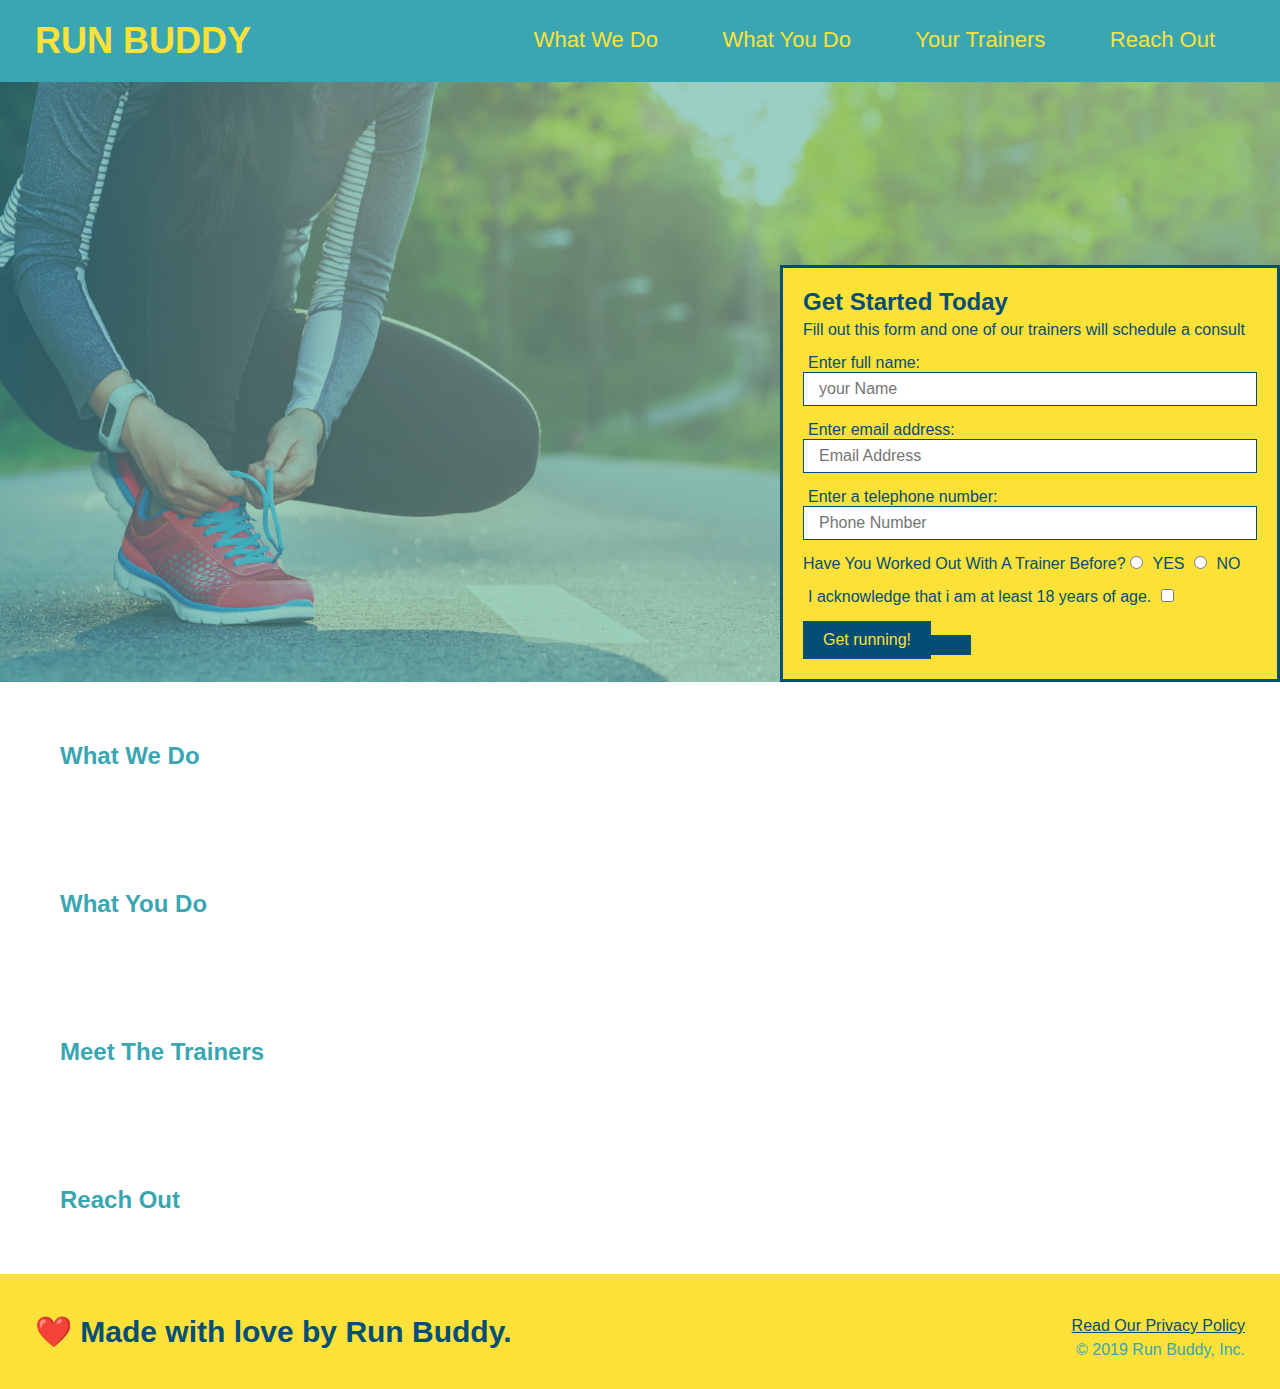
==== index.html @ 27ca5aac "added hero" ====
<!DOCTYPE html>
<html lang="en"></html>
  <head>
       <meta charset="UTF-8" />
       <title>Run Buddy</title>
       <link rel="stylesheet" href="./assets/css/style.css" />
</head>
<body> 
  <!-- navigation -->
  <header>
    <h1>
             <a href="/">RUN BUDDY</a>
    </h1>
    <nav>
 <!-- Unordered list element -->
      <ul>
        <!-- List item element-->
        <li>
          <!-- Anchor element -->
          <a href="#what-we-do">What We Do</a>
        </li>
        <li>
          <a href="#what-you-do">What You Do</a>
        </li>
        <li>
          <a href="#your-trainers">Your Trainers</a>
        </li>
        <li>
          <a href="#reach-out">Reach Out</a>
        </li>
      </ul>
    </nav>
  </header>

  <!-- hero/jumbotron -->
<section class="hero">
   <div> 
       <div class="hero-form">
    <h3>Get Started Today</h3>
    <p>Fill out this form and one of our trainers will schedule a consult</p>
    <form>
      <label for="name">Enter full name:</label>
      <input type="text" placeholder="your Name" name="name" id="name" class="form-input"> 
      <label for="email">Enter email address:</label>
      <input type="email" placeholder="Email Address" name="email" id="email" class="form-input">
      <label for="phone">Enter a telephone number:</label>
      <input type="tel" placeholder="Phone Number" name="Phone" id="Phone" class="form-input">
      <p>
        Have You Worked Out With A Trainer Before?
        <input type="radio" name="trainer-confirm" id="trainer-yes" />
        <label for="trainer-yes">YES</label>  
        <input type="radio" name="trainer-confirm" id="trainer-no" />
        <label for="trainer-no">NO</label>
      </p>

      <p>
          <label for="checkbox" >
          I acknowledge that i am at least 18 years of age.
          </label>
          <input type="checkbox" name="age-confirm" id="checkbox" />
          </p>
          <button type="submit">
            Get running!
         <button>
      <form> 
    </div>
</section>
     

  <!-- "what we do" section -->
  <section>
    <h2>What We Do</h2>
  </section>

  <!-- "what you do" section -->
  <section>
    <h2>What You Do</h2>
  </section>

  <!-- "meet the trainers" section -->
  <section>
    <h2>Meet The Trainers</h2>
  </section>

  <!-- "reach out" section -->
  <section>
    <h2>Reach Out</h2>
  </section>

  <!-- footer -->
  <footer>
    <h2>❤️ Made with love by Run Buddy.</h2>
    <div>
      <a href="#">Read Our Privacy Policy</a><br />
      &copy; 2019 Run Buddy, Inc.
    </div>
  </footer>
</body>

</html>
---- assets/css/style.css ----
* {
  margin: 0;
  padding: 0;
  box-sizing: border-box;
}
body {
  /* more on this crazy alphanumerical value in a minute! */
  color: #39a6b2;
  font-family: Helvetica, Arial, sans-serif;
}

/* apply styles to <header> */
header {
  padding: 20px 35px;
  background-color: #39a6b2;
}

header h1 {
  font-weight: bold;
  font-size: 36px;
  color: #fce138;
  margin: 0;
  display: inline;
}
header a {
  text-decoration: none;
  color: #fce138;
}

header nav {
  float: right;
  margin: 7px 0;
}

header nav ul li {
  display: inline;
}

header nav ul li a {
  margin: 0 30px;
  font-weight: lighter;
  font-size: 22px;
}

footer {
  background: #fce138;
  width: 100%;
  padding: 40px 35px;
}

footer h2 {
  display: inline;
  color: #024e76;
  font-size: 30px;
  margin: 0;
}

footer div {
  float: right;
  line-height: 1.5;
  text-align: right;
}

footer a {
  color: #024e76;
}

section {
  padding: 60px;
 
}


 


/* Hero Style Start*/
.hero {
  background-image: url("../images/hero-bg .jpg");
  height: 600px;
  background-size: cover;
  background-position: center;
  position: relative;

}

.hero-form button {
  color: #fce138;
  background-color: #024e76;
  border: none;
  padding: 10px 20px;
  font-size: 16px;
}

/* Hero Style End */
.hero-form {
  border: 3px solid #024e76;
  background-color: #fce138;
  padding: 20px;
  width: 500px;
  color: #024e76;
  position: absolute;
  bottom: 0px;
  right: 0px;
}

.hero-form h3 {
  font-size: 24px;
  margin: 0;
}

.hero-form p {
  margin: 5px 0 15px 0;
}

.form-input {
  border: 1px solid #024e76;
  display: block;
  padding: 7px 15px;
  font-size: 16px;
  color: #024e76;
  width: 100%;
  margin-bottom: 15px;
}
 .hero-form label {
   margin: 0 5px;

 }

 .hero-form button {
   color: #fce138;
   background-color: #024e76;
   border: none;
   padding: 10px 20px;
   font-size: 16px;
 }
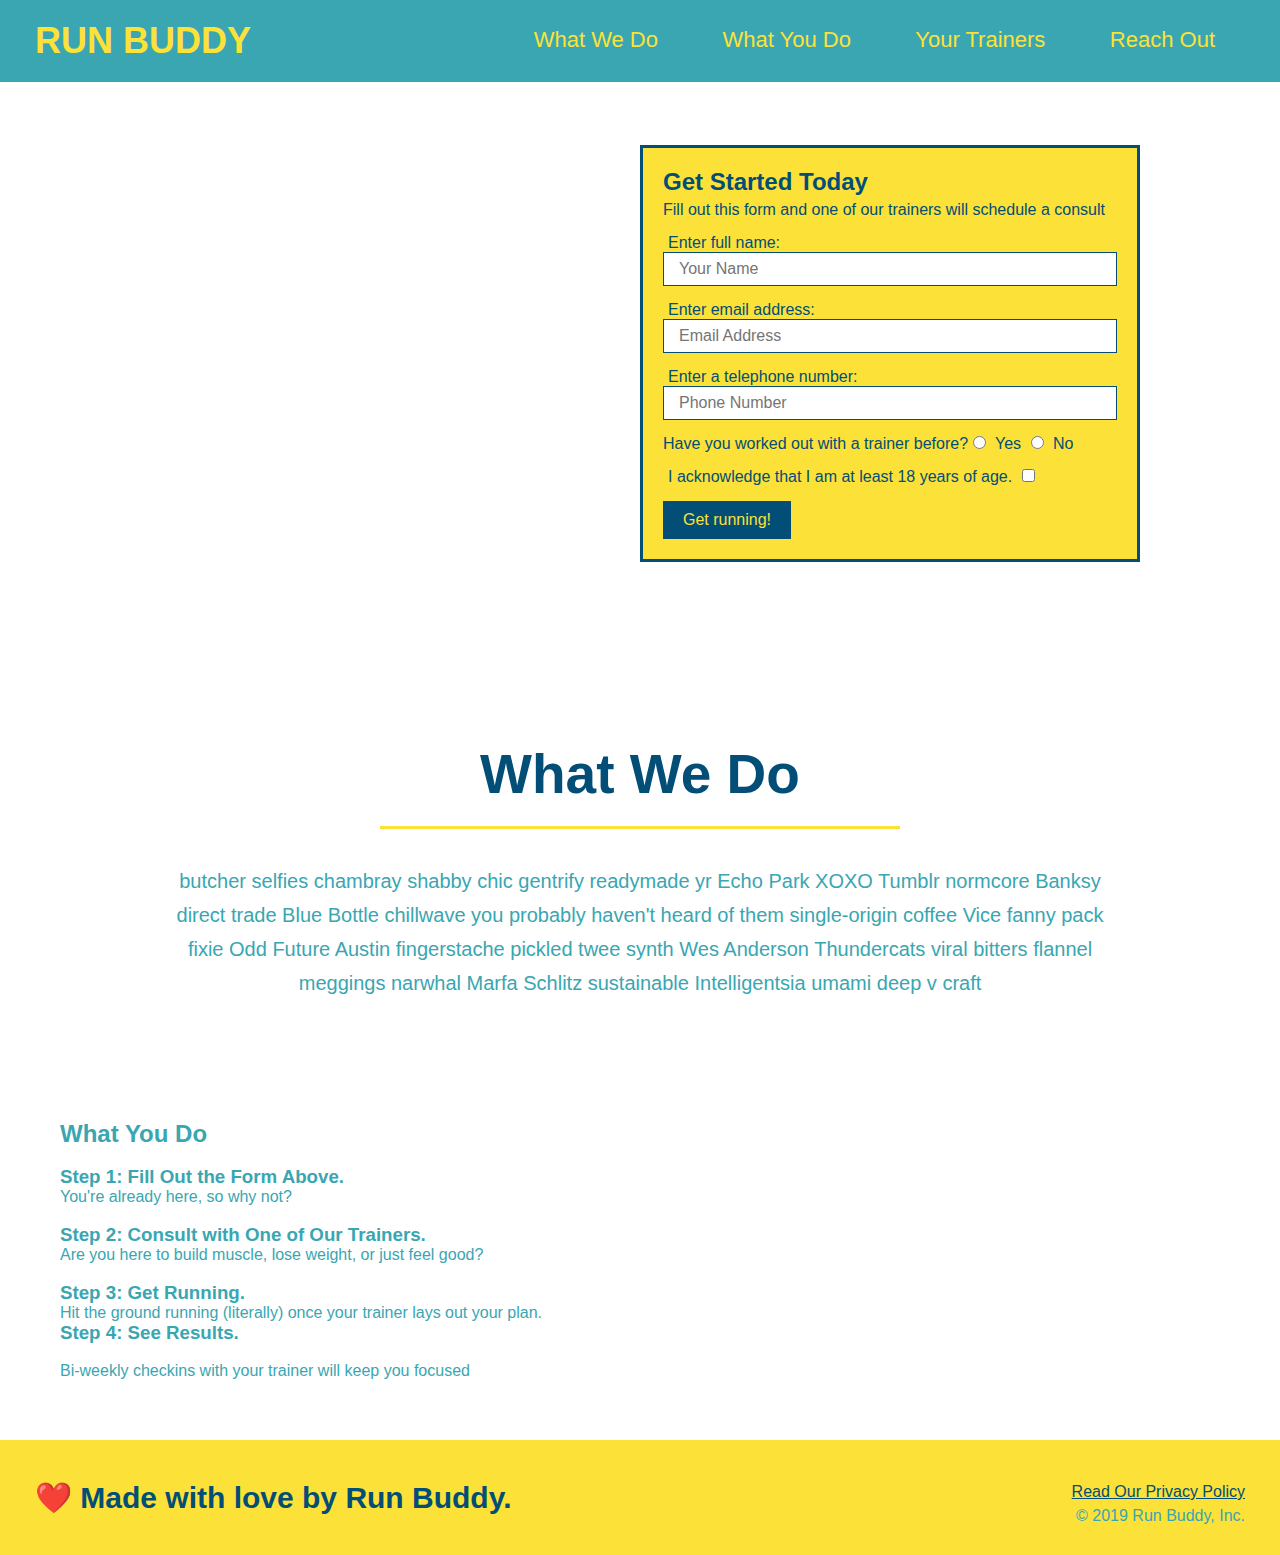
==== commit 9b491cea: "style what we do section" ====
--- a/index.html
+++ b/index.html
@@ -1,18 +1,22 @@
 <!DOCTYPE html>
-<html lang="en"></html>
-  <head>
-       <meta charset="UTF-8" />
-       <title>Run Buddy</title>
-       <link rel="stylesheet" href="./assets/css/style.css" />
+<html lang="en">
+
+<head>
+  <meta charset="UTF-8" />
+  <title>Run Buddy</title>
+  <link rel="stylesheet" href="./assets/css/style.css" />
 </head>
-<body> 
+
+<body>
   <!-- navigation -->
   <header>
     <h1>
-             <a href="/">RUN BUDDY</a>
+      <a href="/">
+        RUN BUDDY
+      </a>
     </h1>
     <nav>
- <!-- Unordered list element -->
+      <!-- Unordered list element -->
       <ul>
         <!-- List item element-->
         <li>
@@ -33,60 +37,75 @@
   </header>
 
   <!-- hero/jumbotron -->
-<section class="hero">
-   <div> 
-       <div class="hero-form">
-    <h3>Get Started Today</h3>
-    <p>Fill out this form and one of our trainers will schedule a consult</p>
-    <form>
-      <label for="name">Enter full name:</label>
-      <input type="text" placeholder="your Name" name="name" id="name" class="form-input"> 
-      <label for="email">Enter email address:</label>
-      <input type="email" placeholder="Email Address" name="email" id="email" class="form-input">
-      <label for="phone">Enter a telephone number:</label>
-      <input type="tel" placeholder="Phone Number" name="Phone" id="Phone" class="form-input">
-      <p>
-        Have You Worked Out With A Trainer Before?
-        <input type="radio" name="trainer-confirm" id="trainer-yes" />
-        <label for="trainer-yes">YES</label>  
-        <input type="radio" name="trainer-confirm" id="trainer-no" />
-        <label for="trainer-no">NO</label>
-      </p>
-
-      <p>
-          <label for="checkbox" >
-          I acknowledge that i am at least 18 years of age.
+  <section class="hero">
+    <div class="hero-form">
+      <h3>Get Started Today</h3>
+      <p>Fill out this form and one of our trainers will schedule a consult</p>
+      <form>
+        <label for="name">Enter full name:</label>
+        <input type="text" placeholder="Your Name" name="name" id="name" class="form-input" />
+        <label for="email">Enter email address:</label>
+        <input type="text" placeholder="Email Address" name="email" id="email" class="form-input" />
+        <label for="phone">Enter a telephone number:</label>
+        <input type="text" placeholder="Phone Number" name="phone" id="phone" class="form-input" />
+        <p>
+          Have you worked out with a trainer before?
+          <input type="radio" name="trainer-confirm" id="trainer-yes" />
+          <label for="trainer-yes">Yes</label>
+          <input type="radio" name="trainer-confirm" id="trainer-no" />
+          <label for="trainer-no">No</label>
+        </p>
+        <p>
+          <label for="checkbox">
+            I acknowledge that I am at least 18 years of age.
           </label>
-          <input type="checkbox" name="age-confirm" id="checkbox" />
-          </p>
-          <button type="submit">
-            Get running!
-         <button>
-      <form> 
+          <input type="checkbox" name="checkpoint1" id="checkbox" />
+        </p>
+        <button type="submit">
+          Get running!
+        </button>
+      </form>
     </div>
-</section>
-     
+  </section>
 
   <!-- "what we do" section -->
-  <section>
-    <h2>What We Do</h2>
-  </section>
+<section id="what-we-do" class="intro">
+  <h2>What We Do</h2>
+  <p>
+    butcher selfies chambray shabby chic gentrify readymade yr Echo Park XOXO Tumblr normcore Banksy direct trade Blue Bottle chillwave you probably haven't heard of them single-origin coffee Vice fanny pack fixie Odd Future Austin fingerstache pickled twee synth Wes Anderson Thundercats viral bitters flannel meggings narwhal Marfa Schlitz sustainable Intelligentsia umami deep v craft
+  </p>
+</section>
 
-  <!-- "what you do" section -->
-  <section>
-    <h2>What You Do</h2>
-  </section>
+<!-- "what you do" section -->
+<section id="what-you-do">
+  <h2>What You Do</h2> 
+  <div>
+    
+    <!-- insert this img element -->
+    <img src="./assets/images/step-1.svg" alt="" />
+    <h3>Step 1: Fill Out the Form Above.</h3>
+    <p>You're already here, so why not?</p>
+  </div>
+  
 
-  <!-- "meet the trainers" section -->
-  <section>
-    <h2>Meet The Trainers</h2>
-  </section>
+  <div>
+    <img src="./assets/images/step-2.svg" alt="" />
+    <h3>Step 2: Consult with One of Our Trainers.</h3>
+    <p>Are you here to build muscle, lose weight, or just feel good?</p>
+  </div>
 
-  <!-- "reach out" section -->
-  <section>
-    <h2>Reach Out</h2>
-  </section>
+  <div>
+    <img src="./assets/images/step-3.svg" alt="" />
+    <h3>Step 3: Get Running.</h3>
+    <p>Hit the ground running (literally) once your trainer lays out your plan.</p>
+  </div>
 
+  <div>
+    <h3>Step 4: See Results.</h3>
+    <img src="./assets/images/step-4.svg" alt="" />
+    <p>Bi-weekly checkins with your trainer will keep you focused</p>
+  </div>
+</section>
   <!-- footer -->
   <footer>
     <h2>❤️ Made with love by Run Buddy.</h2>
--- a/assets/css/style.css
+++ b/assets/css/style.css
@@ -70,29 +70,16 @@
  
 }
 
-
- 
-
-
-/* Hero Style Start*/
+/* Hero Style Start */
 .hero {
-  background-image: url("../images/hero-bg .jpg");
+  background-image: url('../images/hero-bg.jpg');
   height: 600px;
   background-size: cover;
   background-position: center;
   position: relative;
+}
+/* Hero Style End */
 
-}
-
-.hero-form button {
-  color: #fce138;
-  background-color: #024e76;
-  border: none;
-  padding: 10px 20px;
-  font-size: 16px;
-}
-
-/* Hero Style End */
 .hero-form {
   border: 3px solid #024e76;
   background-color: #fce138;
@@ -100,15 +87,14 @@
   width: 500px;
   color: #024e76;
   position: absolute;
-  bottom: 0px;
-  right: 0px;
+  bottom: 120px;
+  right: 140px;
 }
 
 .hero-form h3 {
   font-size: 24px;
   margin: 0;
 }
-
 .hero-form p {
   margin: 5px 0 15px 0;
 }
@@ -122,15 +108,38 @@
   width: 100%;
   margin-bottom: 15px;
 }
- .hero-form label {
-   margin: 0 5px;
 
- }
+.hero-form label {
+  margin: 0 5px;
+}
 
- .hero-form button {
-   color: #fce138;
-   background-color: #024e76;
-   border: none;
-   padding: 10px 20px;
-   font-size: 16px;
- }
+.hero-form button {
+  color: #fce138;
+  background-color: #024e76;
+  border: none;
+  padding: 10px 20px;
+  font-size: 16px;
+}
+
+.intro {
+  text-align: center;
+}
+
+.intro h2 { 
+  font-size: 55px;
+  color: #024e76;
+  margin-bottom: 35px;
+  padding: 0 100px 20px 100px;
+  border-bottom: 3px solid;
+  border-color: #fce138;
+  display: inline-block;
+   
+}
+
+.intro p {
+  line-height: 1.7;
+  color: #39a6b2;
+  width: 80%;
+  font-size: 20px;
+  margin: 0 auto;
+}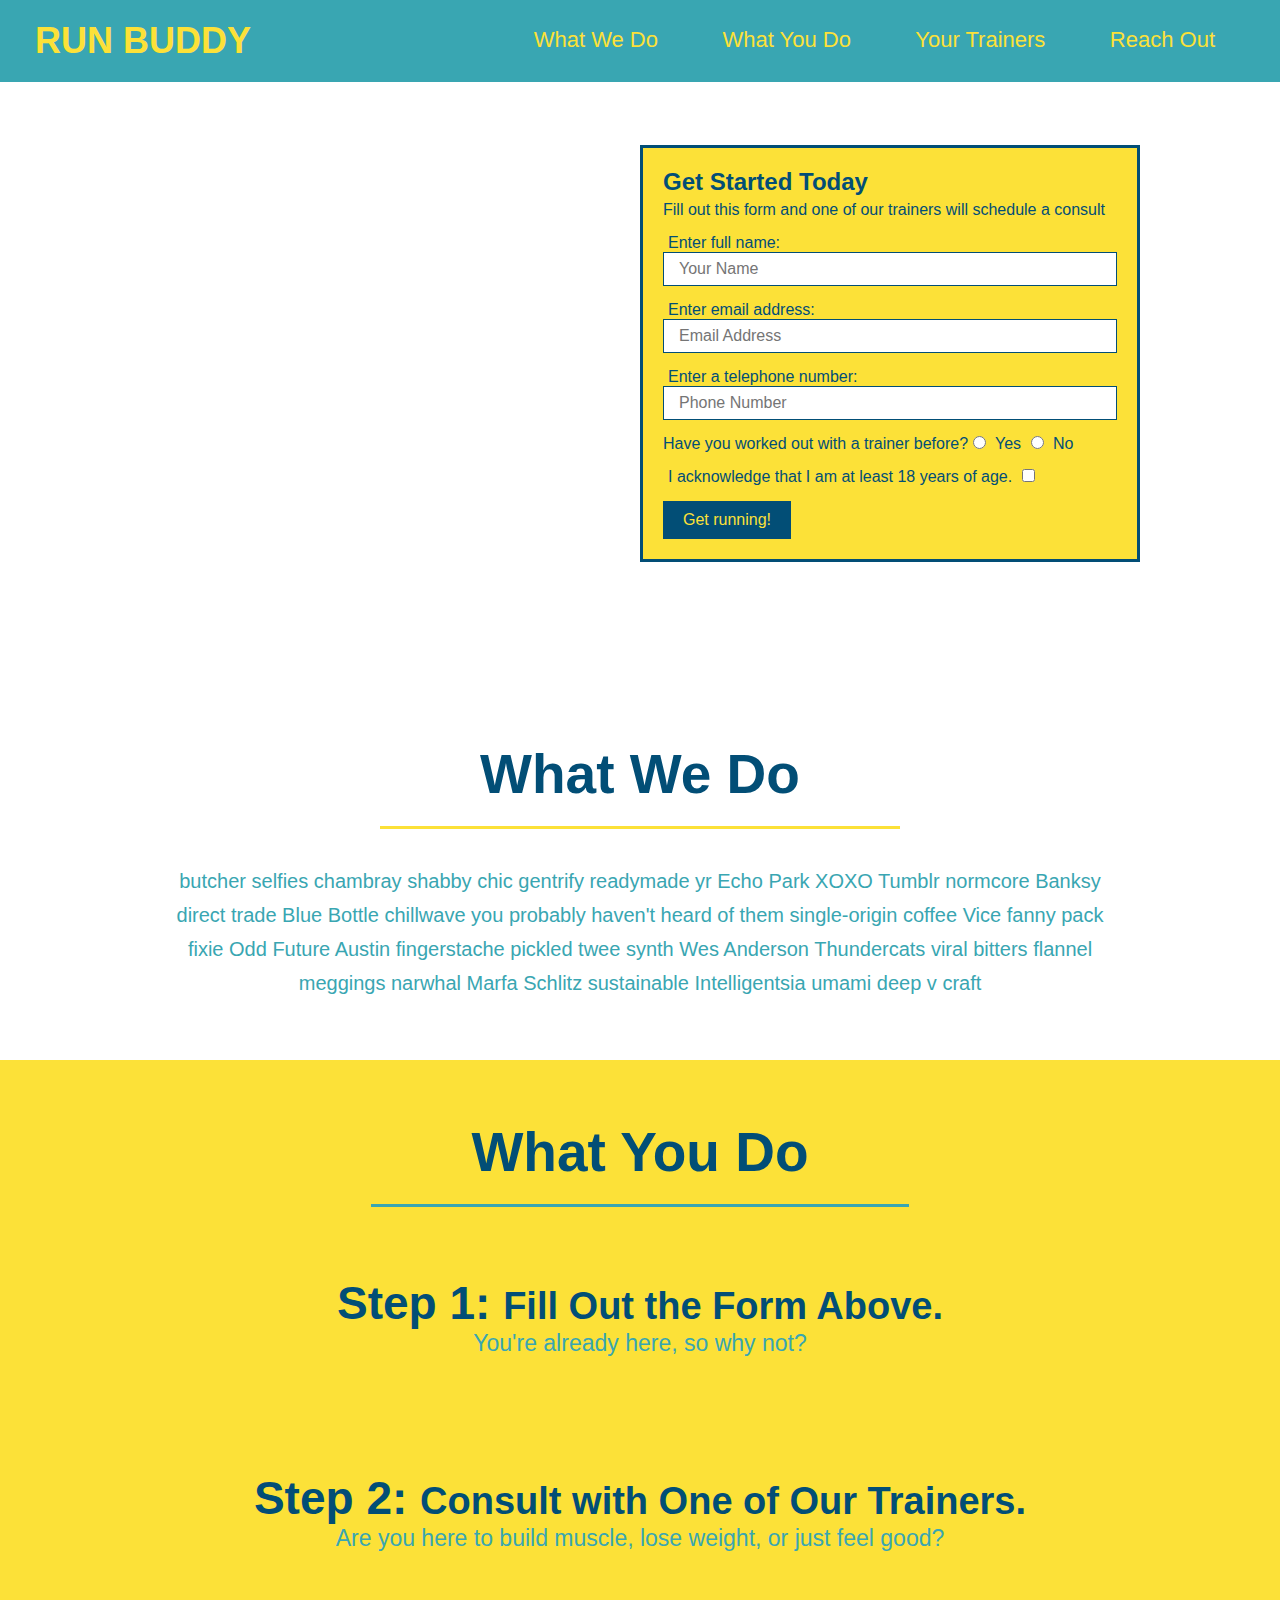
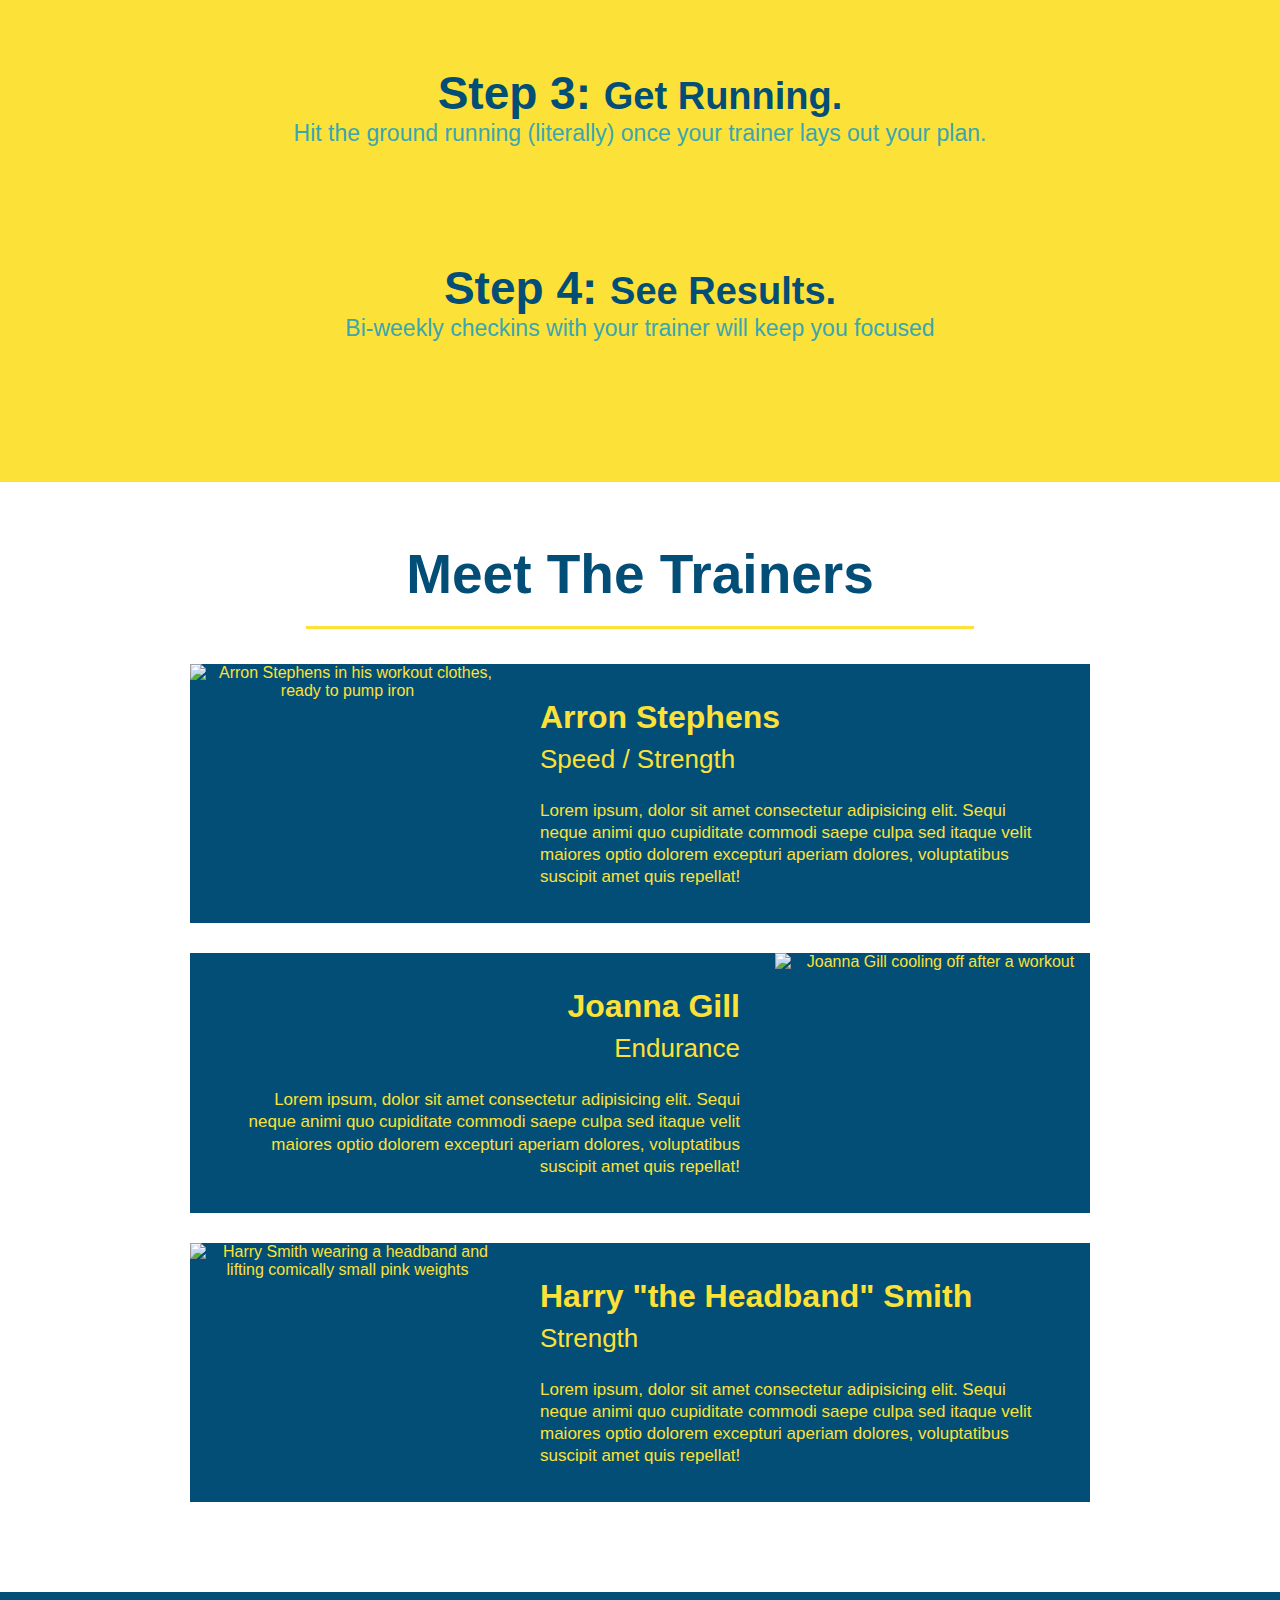
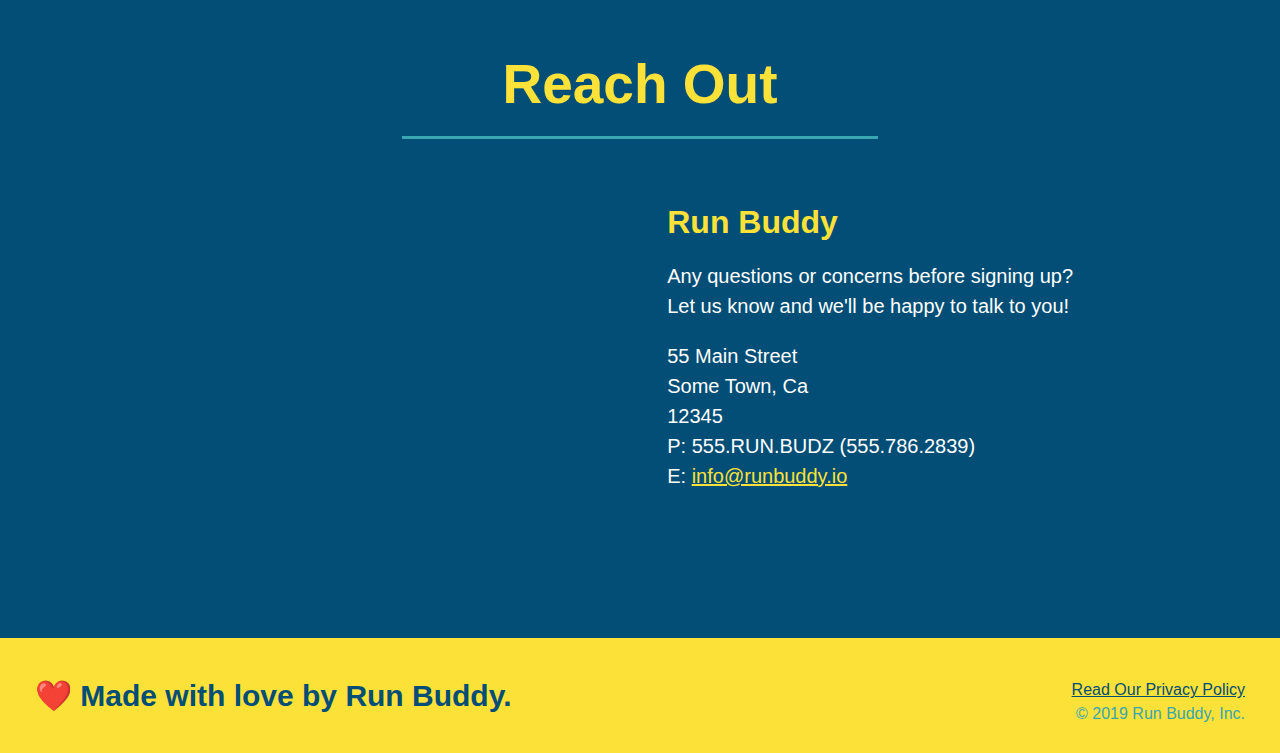
==== commit 415ed462: "update README file" ====
--- a/index.html
+++ b/index.html
@@ -4,7 +4,7 @@
 <head>
   <meta charset="UTF-8" />
   <title>Run Buddy</title>
-  <link rel="stylesheet" href="./assets/css/style.css" />
+  <link rel="stylesheet" href="./assets/css/style.css"/>
 </head>
 
 <body>
@@ -69,48 +69,122 @@
   </section>
 
   <!-- "what we do" section -->
-<section id="what-we-do" class="intro">
-  <h2>What We Do</h2>
-  <p>
-    butcher selfies chambray shabby chic gentrify readymade yr Echo Park XOXO Tumblr normcore Banksy direct trade Blue Bottle chillwave you probably haven't heard of them single-origin coffee Vice fanny pack fixie Odd Future Austin fingerstache pickled twee synth Wes Anderson Thundercats viral bitters flannel meggings narwhal Marfa Schlitz sustainable Intelligentsia umami deep v craft
-  </p>
-</section>
+  <section id="what-we-do" class="intro">
+    <h2 class="section-title primary-border">What We Do</h2>
+    <p>
+      butcher selfies chambray shabby chic gentrify readymade yr Echo Park XOXO Tumblr normcore Banksy direct trade Blue
+      Bottle chillwave you probably haven't heard of them single-origin coffee Vice fanny pack fixie Odd Future Austin
+      fingerstache pickled twee synth Wes Anderson Thundercats viral bitters flannel meggings narwhal Marfa Schlitz
+      sustainable Intelligentsia umami deep v craft
+    </p>
+  </section>
 
-<!-- "what you do" section -->
-<section id="what-you-do">
-  <h2>What You Do</h2> 
-  <div>
-    
-    <!-- insert this img element -->
-    <img src="./assets/images/step-1.svg" alt="" />
-    <h3>Step 1: Fill Out the Form Above.</h3>
-    <p>You're already here, so why not?</p>
-  </div>
-  
+  <!-- "what you do" section -->
+  <section id="what-you-do" class="steps">
+    <h2 class="section-title secondary-border">What You Do</h2>
 
-  <div>
-    <img src="./assets/images/step-2.svg" alt="" />
-    <h3>Step 2: Consult with One of Our Trainers.</h3>
-    <p>Are you here to build muscle, lose weight, or just feel good?</p>
-  </div>
+    <div>
+      <img src="./assets/images/step-1.svg" alt="" />
+      <h3>Step 1: <span>Fill Out the Form Above.</span></h3>
+      <p>You're already here, so why not?</p>
+    </div>
 
-  <div>
-    <img src="./assets/images/step-3.svg" alt="" />
-    <h3>Step 3: Get Running.</h3>
-    <p>Hit the ground running (literally) once your trainer lays out your plan.</p>
-  </div>
+    <div>
+      <img src="./assets/images/step-2.svg" alt="" />
+      <h3>Step 2: <span>Consult with One of Our Trainers.</span></h3>
+      <p>Are you here to build muscle, lose weight, or just feel good?</p>
+    </div>
 
-  <div>
-    <h3>Step 4: See Results.</h3>
-    <img src="./assets/images/step-4.svg" alt="" />
-    <p>Bi-weekly checkins with your trainer will keep you focused</p>
-  </div>
-</section>
+    <div>
+      <img src="./assets/images/step-3.svg" alt="" />
+      <h3>Step 3: <span>Get Running.</span></h3>
+      <p>Hit the ground running (literally) once your trainer lays out your plan.</p>
+    </div>
+
+    <div>
+      <img src="./assets/images/step-4.svg" alt="" />
+      <h3>Step 4: <span>See Results.</span></h3>
+      <p>Bi-weekly checkins with your trainer will keep you focused</p>
+    </div>
+  </section>
+
+  <!-- "meet the trainers" section -->
+  <section id="your-trainers" class="trainers">
+    <h2 class="section-title primary-border">Meet The Trainers</h2>
+    <article class="trainer">
+      <img src="./assets/images/trainer-1.jpg" alt="Arron Stephens in his workout clothes, ready to pump iron" />
+      <div class="trainer-bio text-left">
+        <h3>Arron Stephens</h3>
+        <h4>Speed / Strength</h4>
+        <p>
+          Lorem ipsum, dolor sit amet consectetur adipisicing elit. Sequi neque animi quo cupiditate commodi saepe culpa
+          sed
+          itaque velit maiores optio dolorem excepturi aperiam dolores, voluptatibus suscipit amet quis repellat!
+        </p>
+      </div>
+    </article>
+
+    <!-- second trainer bio -->
+    <article class="trainer">
+      <div class="trainer-bio text-right">
+        <h3>Joanna Gill</h3>
+        <h4>Endurance</h4>
+        <p>
+          Lorem ipsum, dolor sit amet consectetur adipisicing elit. Sequi neque animi quo cupiditate commodi saepe culpa
+          sed
+          itaque velit maiores optio dolorem excepturi aperiam dolores, voluptatibus suscipit amet quis repellat!
+        </p>
+      </div>
+      <img src="./assets/images/trainer-2.jpg" alt="Joanna Gill cooling off after a workout" />
+    </article>
+
+    <!-- third trainer bio -->
+    <article class="trainer">
+      <img src="./assets/images/trainer-3.jpg"
+        alt="Harry Smith wearing a headband and lifting comically small pink weights" />
+      <div class="trainer-bio text-left">
+        <h3>Harry "the Headband" Smith</h3>
+        <h4>Strength</h4>
+        <p>
+          Lorem ipsum, dolor sit amet consectetur adipisicing elit. Sequi neque animi quo cupiditate commodi saepe culpa
+          sed
+          itaque velit maiores optio dolorem excepturi aperiam dolores, voluptatibus suscipit amet quis repellat!
+        </p>
+      </div>
+    </article>
+  </section>
+
+  <!-- "reach out" section -->
+  <section id="reach-out" class="contact">
+    <h2 class="section-title secondary-border">Reach Out</h2>
+    <div class="contact-info">
+      <iframe
+        src="https://www.google.com/maps/embed?pb=!1m14!1m12!1m3!1d12182.30520634488!2d-74.0652613!3d40.2407219!2m3!1f0!2f0!3f0!3m2!1i1024!2i768!4f13.1!5e0!3m2!1sen!2sus!4v1561060983193!5m2!1sen!2sus"
+        frameborder="0" style="border:0" allowfullscreen>
+      </iframe>
+      <div>
+        <h3>Run Buddy</h3>
+        <p>
+          Any questions or concerns before signing up?
+          <br />
+          Let us know and we'll be happy to talk to you!
+        </p>
+        <address>
+          55 Main Street <br />
+          Some Town, Ca <br />
+          12345<br />
+          P: 555.RUN.BUDZ (555.786.2839)<br />
+          E: <a href="mailto:info@runbuddy.io">info@runbuddy.io</a>
+        </address>
+      </div>
+    </div>
+  </section>
+
   <!-- footer -->
   <footer>
     <h2>❤️ Made with love by Run Buddy.</h2>
     <div>
-      <a href="#">Read Our Privacy Policy</a><br />
+      <a href="./privacy-policy.html">Read Our Privacy Policy</a><br />
       &copy; 2019 Run Buddy, Inc.
     </div>
   </footer>
--- a/assets/css/style.css
+++ b/assets/css/style.css
@@ -3,6 +3,7 @@
   padding: 0;
   box-sizing: border-box;
 }
+
 body {
   /* more on this crazy alphanumerical value in a minute! */
   color: #39a6b2;
@@ -41,7 +42,7 @@
   font-weight: lighter;
   font-size: 22px;
 }
-
+/* apply styles to footer */
 footer {
   background: #fce138;
   width: 100%;
@@ -67,12 +68,11 @@
 
 section {
   padding: 60px;
- 
 }
 
 /* Hero Style Start */
 .hero {
-  background-image: url('../images/hero-bg.jpg');
+  background-image: url("../assets/images/hero-bg.jpg");
   height: 600px;
   background-size: cover;
   background-position: center;
@@ -123,17 +123,6 @@
 
 .intro {
   text-align: center;
-}
-
-.intro h2 { 
-  font-size: 55px;
-  color: #024e76;
-  margin-bottom: 35px;
-  padding: 0 100px 20px 100px;
-  border-bottom: 3px solid;
-  border-color: #fce138;
-  display: inline-block;
-   
 }
 
 .intro p {
@@ -142,4 +131,140 @@
   width: 80%;
   font-size: 20px;
   margin: 0 auto;
-}+}
+
+.steps {
+  text-align: center;
+  background: #fce138;
+}
+
+.steps div {
+  margin-bottom: 80px;
+}
+
+.steps img {
+  width: 15%;
+  margin: 10px 0;
+}
+
+.steps h3 {
+  color: #024e76;
+  font-size: 46px;
+  margin-top: 10px;
+}
+
+.steps p {
+  color: #39a6b2;
+  font-size: 23px;
+}
+
+.steps span {
+  font-size: 38px;
+}
+
+.section-title {
+  font-size: 55px;
+  color: #024e76;
+  margin-bottom: 35px;
+  padding: 0 100px 20px 100px;
+  display: inline-block;
+  border-bottom: 3px solid;
+}
+
+.primary-border {
+  border-color: #fce138;
+}
+
+.secondary-border {
+  border-color: #39a6b2;
+}
+
+.trainers {
+  text-align: center;
+}
+
+.trainer {
+  width: 900px;
+  margin: 0 auto 30px auto;
+  background: #024e76;
+  color: #fce138;
+  overflow: auto;
+}
+
+.trainer img {
+  width: 35%;
+  float: left;
+}
+
+.trainer-bio {
+  padding: 35px;
+  float: left;
+  width: 65%;
+}
+
+.trainer-bio h3 {
+  font-size: 32px;
+  margin-bottom: 8px;
+}
+
+.trainer-bio h4 {
+  font-weight: lighter;
+  font-size: 26px;
+  margin-bottom: 25px;
+}
+
+.trainer-bio p {
+  font-size: 17px;
+  line-height: 1.3;
+}
+
+.text-left {
+  text-align: left;
+}
+
+.text-right {
+  text-align: right;
+}
+
+/* REACH OUT STYLES START */
+.contact {
+  text-align: center;
+  background: #024e76;
+}
+
+.contact h2 {
+  color: #fce138;
+}
+
+.contact-info iframe {
+  width: 400px;
+  height: 400px;
+}
+
+.contact-info div {
+  width: 410px;
+  display: inline-block;
+  vertical-align: top;
+  text-align: left;
+  margin: 30px 0 0 60px;
+  color: white;
+}
+
+.contact-info h3 {
+  color: #fce138;
+  font-size: 32px;
+}
+
+.contact-info p,
+.contact-info address {
+  margin: 20px 0;
+  line-height: 1.5;
+  font-size: 20px;
+  font-style: normal;
+}
+
+.contact-info a {
+  color: #fce138;
+}
+
+/* REACH OUT STYLES END */
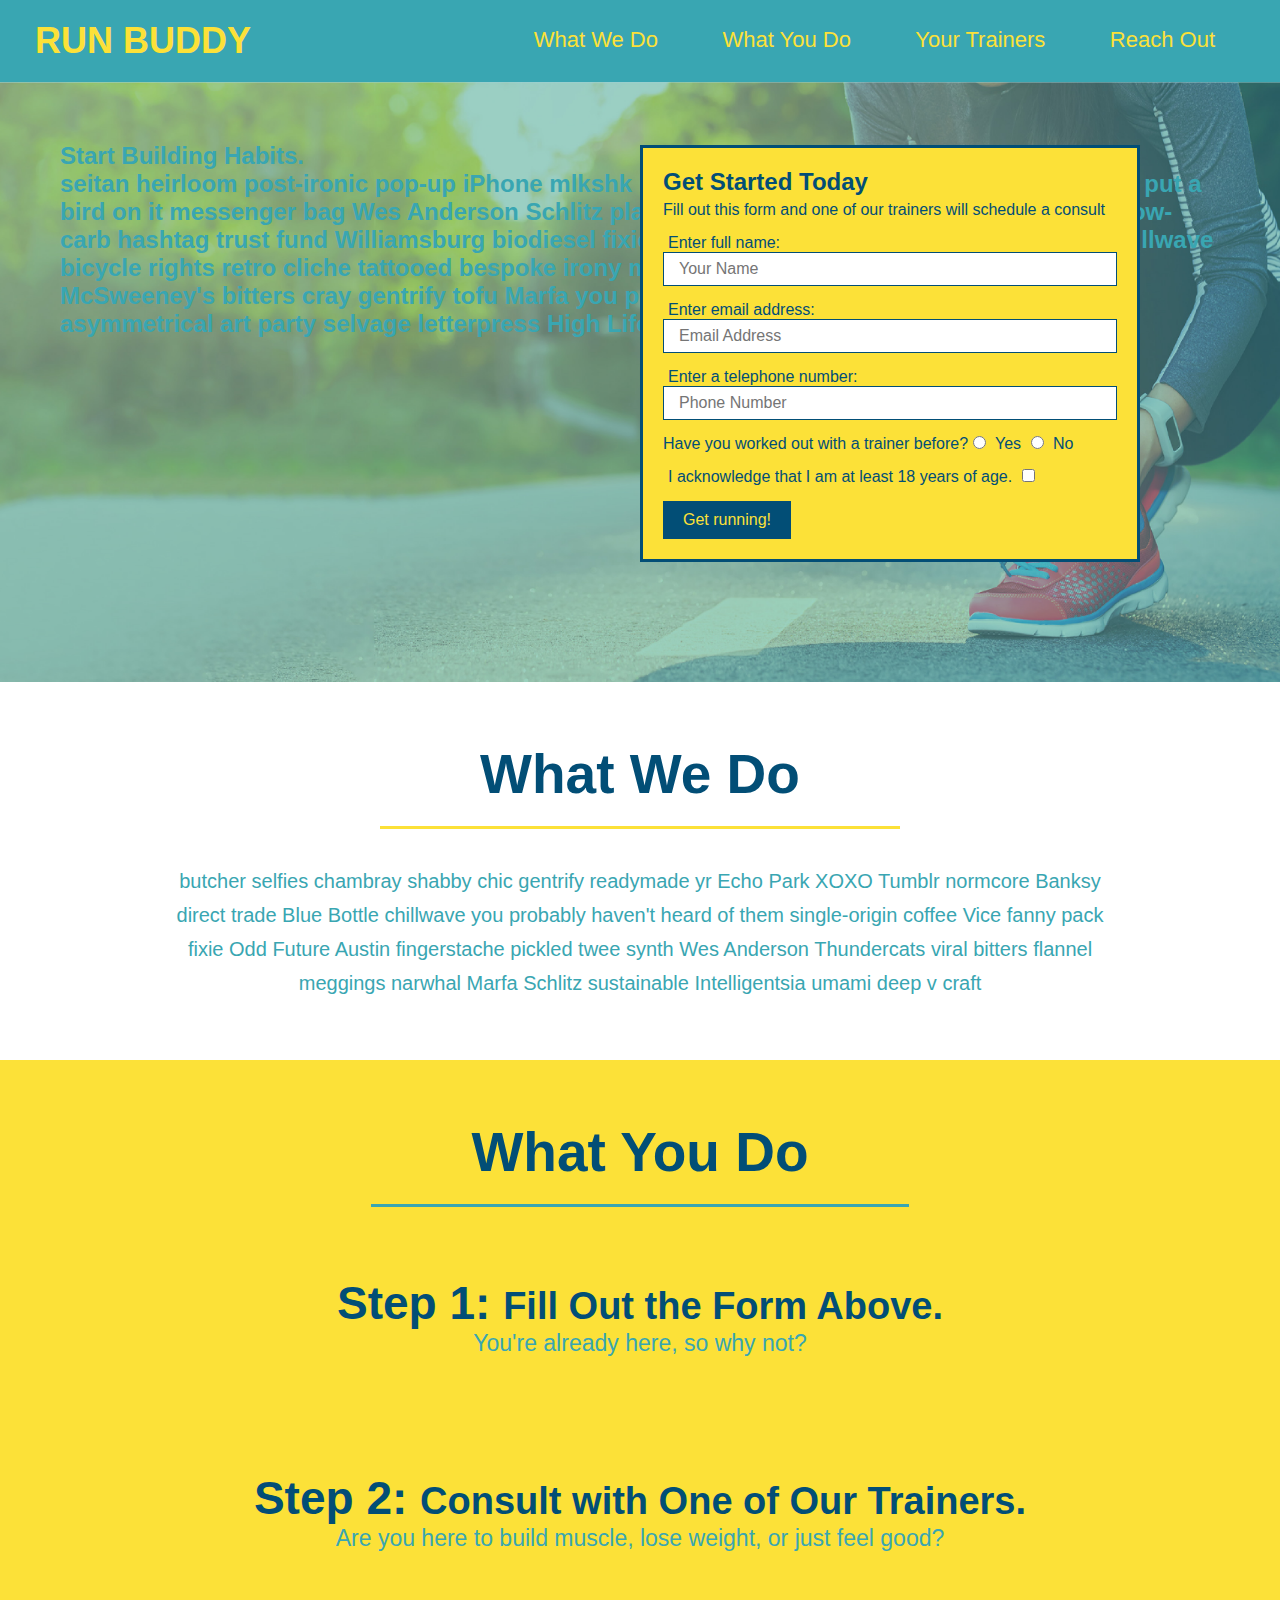
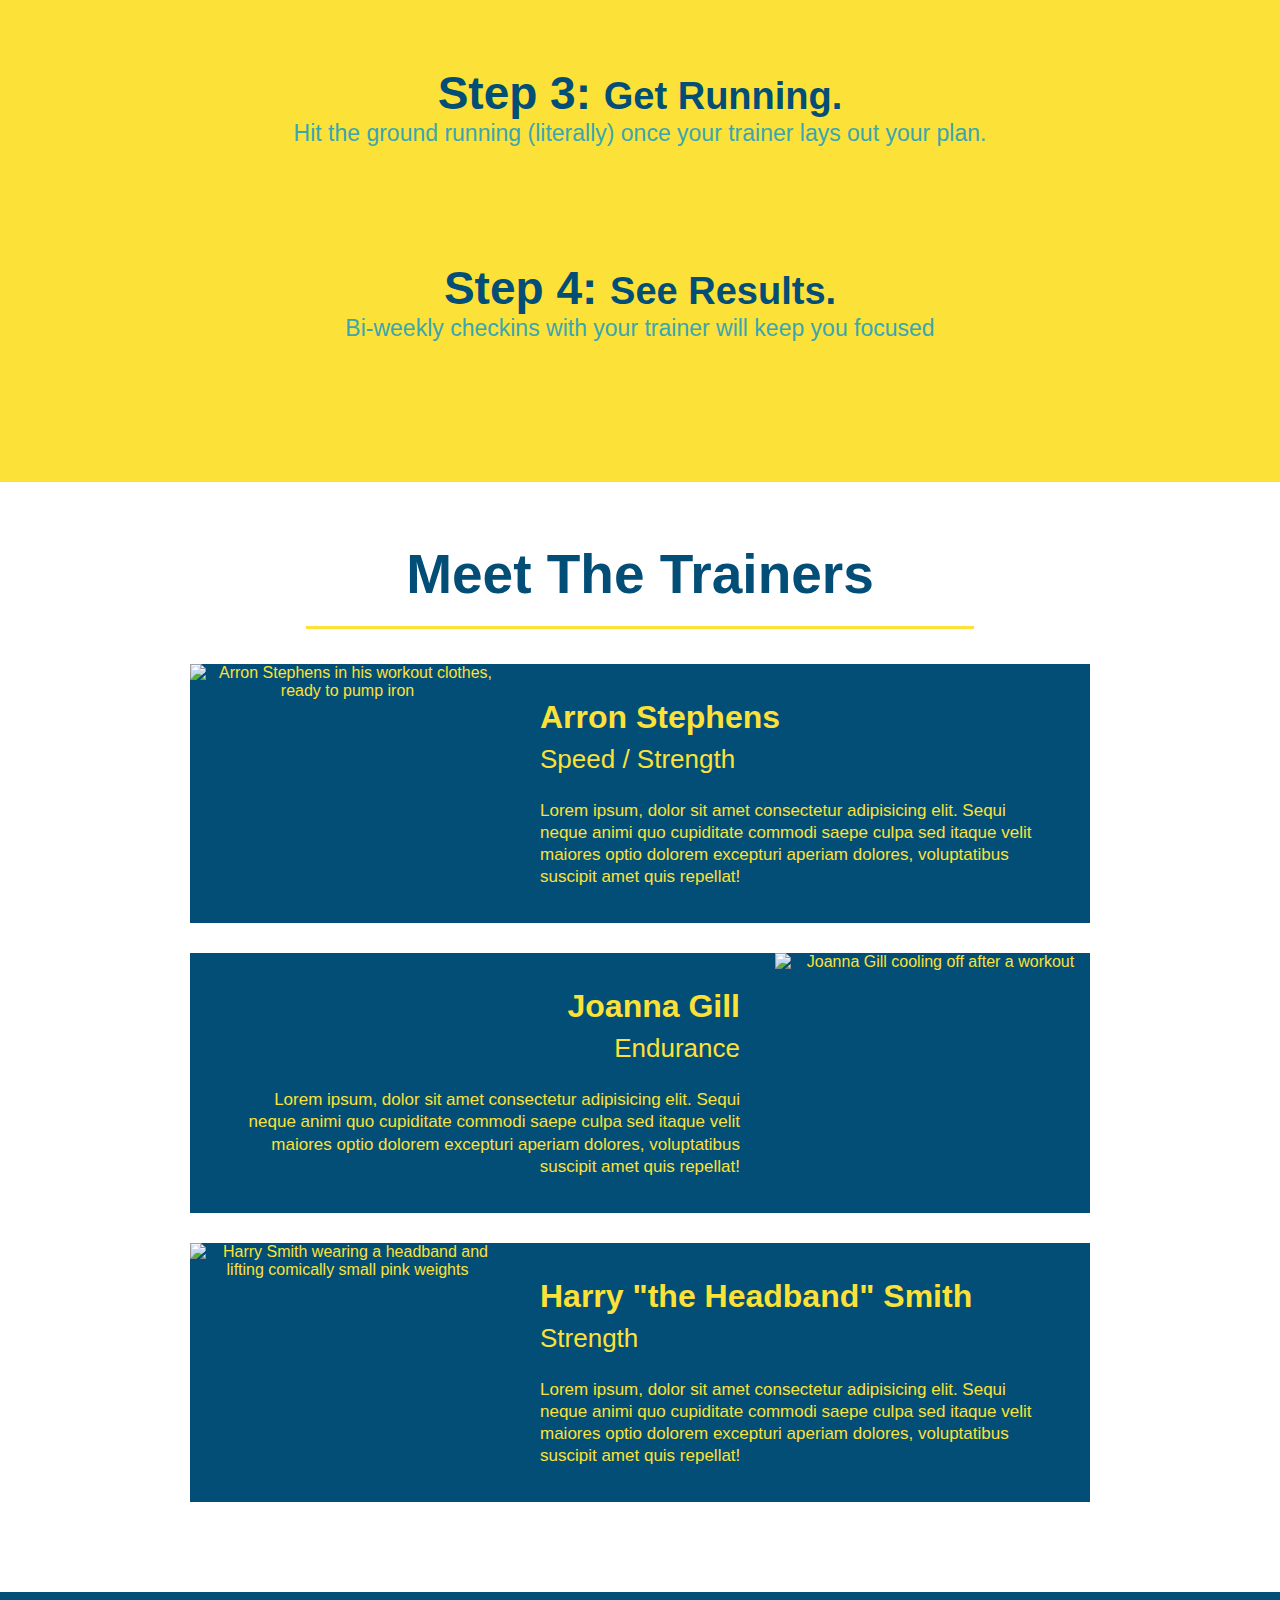
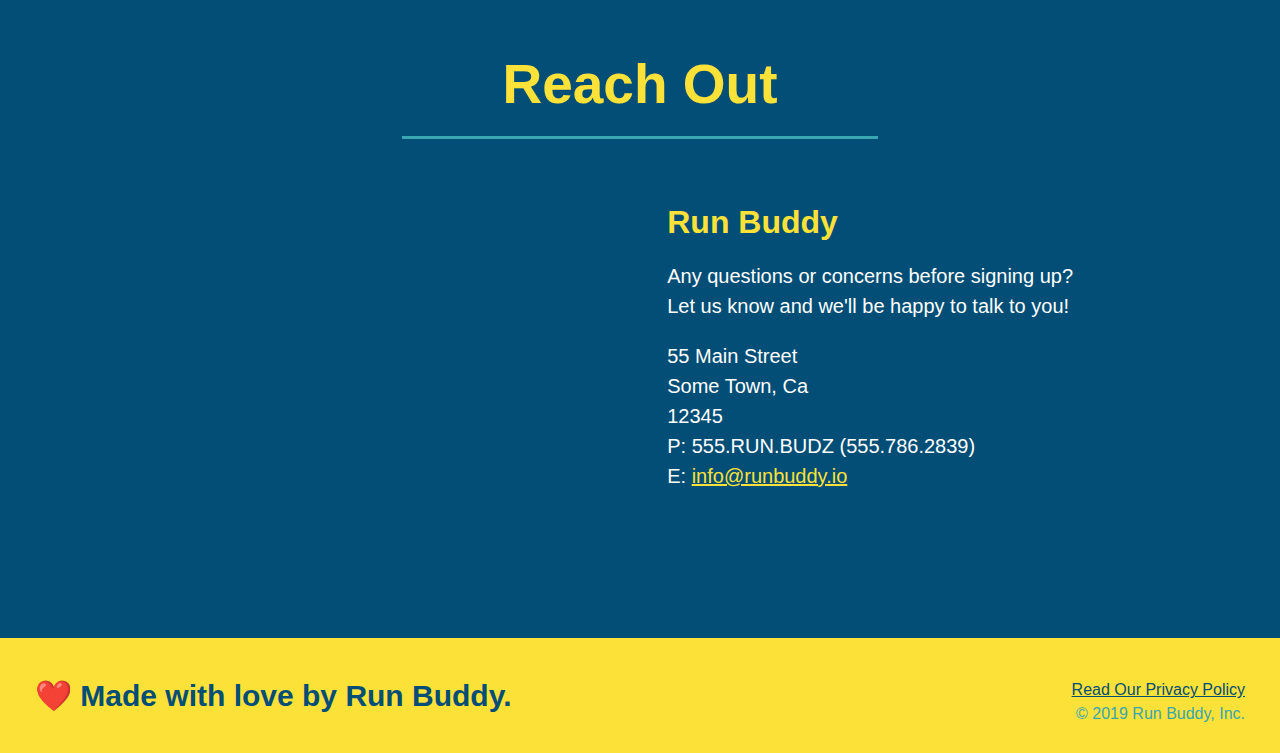
==== commit 6c7058f7: "add content to hero,replace image" ====
--- a/index.html
+++ b/index.html
@@ -1,193 +1,197 @@
-<!DOCTYPE html>
-<html lang="en">
-
-<head>
-  <meta charset="UTF-8" />
-  <title>Run Buddy</title>
-  <link rel="stylesheet" href="./assets/css/style.css"/>
-</head>
-
-<body>
-  <!-- navigation -->
-  <header>
-    <h1>
-      <a href="/">
-        RUN BUDDY
-      </a>
-    </h1>
-    <nav>
-      <!-- Unordered list element -->
-      <ul>
-        <!-- List item element-->
-        <li>
-          <!-- Anchor element -->
-          <a href="#what-we-do">What We Do</a>
-        </li>
-        <li>
-          <a href="#what-you-do">What You Do</a>
-        </li>
-        <li>
-          <a href="#your-trainers">Your Trainers</a>
-        </li>
-        <li>
-          <a href="#reach-out">Reach Out</a>
-        </li>
-      </ul>
-    </nav>
-  </header>
-
-  <!-- hero/jumbotron -->
-  <section class="hero">
-    <div class="hero-form">
-      <h3>Get Started Today</h3>
-      <p>Fill out this form and one of our trainers will schedule a consult</p>
-      <form>
-        <label for="name">Enter full name:</label>
-        <input type="text" placeholder="Your Name" name="name" id="name" class="form-input" />
-        <label for="email">Enter email address:</label>
-        <input type="text" placeholder="Email Address" name="email" id="email" class="form-input" />
-        <label for="phone">Enter a telephone number:</label>
-        <input type="text" placeholder="Phone Number" name="phone" id="phone" class="form-input" />
-        <p>
-          Have you worked out with a trainer before?
-          <input type="radio" name="trainer-confirm" id="trainer-yes" />
-          <label for="trainer-yes">Yes</label>
-          <input type="radio" name="trainer-confirm" id="trainer-no" />
-          <label for="trainer-no">No</label>
-        </p>
-        <p>
-          <label for="checkbox">
-            I acknowledge that I am at least 18 years of age.
-          </label>
-          <input type="checkbox" name="checkpoint1" id="checkbox" />
-        </p>
-        <button type="submit">
-          Get running!
-        </button>
-      </form>
-    </div>
-  </section>
-
-  <!-- "what we do" section -->
-  <section id="what-we-do" class="intro">
-    <h2 class="section-title primary-border">What We Do</h2>
-    <p>
-      butcher selfies chambray shabby chic gentrify readymade yr Echo Park XOXO Tumblr normcore Banksy direct trade Blue
-      Bottle chillwave you probably haven't heard of them single-origin coffee Vice fanny pack fixie Odd Future Austin
-      fingerstache pickled twee synth Wes Anderson Thundercats viral bitters flannel meggings narwhal Marfa Schlitz
-      sustainable Intelligentsia umami deep v craft
-    </p>
-  </section>
-
-  <!-- "what you do" section -->
-  <section id="what-you-do" class="steps">
-    <h2 class="section-title secondary-border">What You Do</h2>
-
-    <div>
-      <img src="./assets/images/step-1.svg" alt="" />
-      <h3>Step 1: <span>Fill Out the Form Above.</span></h3>
-      <p>You're already here, so why not?</p>
-    </div>
-
-    <div>
-      <img src="./assets/images/step-2.svg" alt="" />
-      <h3>Step 2: <span>Consult with One of Our Trainers.</span></h3>
-      <p>Are you here to build muscle, lose weight, or just feel good?</p>
-    </div>
-
-    <div>
-      <img src="./assets/images/step-3.svg" alt="" />
-      <h3>Step 3: <span>Get Running.</span></h3>
-      <p>Hit the ground running (literally) once your trainer lays out your plan.</p>
-    </div>
-
-    <div>
-      <img src="./assets/images/step-4.svg" alt="" />
-      <h3>Step 4: <span>See Results.</span></h3>
-      <p>Bi-weekly checkins with your trainer will keep you focused</p>
-    </div>
-  </section>
-
-  <!-- "meet the trainers" section -->
-  <section id="your-trainers" class="trainers">
-    <h2 class="section-title primary-border">Meet The Trainers</h2>
-    <article class="trainer">
-      <img src="./assets/images/trainer-1.jpg" alt="Arron Stephens in his workout clothes, ready to pump iron" />
-      <div class="trainer-bio text-left">
-        <h3>Arron Stephens</h3>
-        <h4>Speed / Strength</h4>
-        <p>
-          Lorem ipsum, dolor sit amet consectetur adipisicing elit. Sequi neque animi quo cupiditate commodi saepe culpa
-          sed
-          itaque velit maiores optio dolorem excepturi aperiam dolores, voluptatibus suscipit amet quis repellat!
-        </p>
-      </div>
-    </article>
-
-    <!-- second trainer bio -->
-    <article class="trainer">
-      <div class="trainer-bio text-right">
-        <h3>Joanna Gill</h3>
-        <h4>Endurance</h4>
-        <p>
-          Lorem ipsum, dolor sit amet consectetur adipisicing elit. Sequi neque animi quo cupiditate commodi saepe culpa
-          sed
-          itaque velit maiores optio dolorem excepturi aperiam dolores, voluptatibus suscipit amet quis repellat!
-        </p>
-      </div>
-      <img src="./assets/images/trainer-2.jpg" alt="Joanna Gill cooling off after a workout" />
-    </article>
-
-    <!-- third trainer bio -->
-    <article class="trainer">
-      <img src="./assets/images/trainer-3.jpg"
-        alt="Harry Smith wearing a headband and lifting comically small pink weights" />
-      <div class="trainer-bio text-left">
-        <h3>Harry "the Headband" Smith</h3>
-        <h4>Strength</h4>
-        <p>
-          Lorem ipsum, dolor sit amet consectetur adipisicing elit. Sequi neque animi quo cupiditate commodi saepe culpa
-          sed
-          itaque velit maiores optio dolorem excepturi aperiam dolores, voluptatibus suscipit amet quis repellat!
-        </p>
-      </div>
-    </article>
-  </section>
-
-  <!-- "reach out" section -->
-  <section id="reach-out" class="contact">
-    <h2 class="section-title secondary-border">Reach Out</h2>
-    <div class="contact-info">
-      <iframe
-        src="https://www.google.com/maps/embed?pb=!1m14!1m12!1m3!1d12182.30520634488!2d-74.0652613!3d40.2407219!2m3!1f0!2f0!3f0!3m2!1i1024!2i768!4f13.1!5e0!3m2!1sen!2sus!4v1561060983193!5m2!1sen!2sus"
-        frameborder="0" style="border:0" allowfullscreen>
-      </iframe>
-      <div>
-        <h3>Run Buddy</h3>
-        <p>
-          Any questions or concerns before signing up?
-          <br />
-          Let us know and we'll be happy to talk to you!
-        </p>
-        <address>
-          55 Main Street <br />
-          Some Town, Ca <br />
-          12345<br />
-          P: 555.RUN.BUDZ (555.786.2839)<br />
-          E: <a href="mailto:info@runbuddy.io">info@runbuddy.io</a>
-        </address>
-      </div>
-    </div>
-  </section>
-
-  <!-- footer -->
-  <footer>
-    <h2>❤️ Made with love by Run Buddy.</h2>
-    <div>
-      <a href="./privacy-policy.html">Read Our Privacy Policy</a><br />
-      &copy; 2019 Run Buddy, Inc.
-    </div>
-  </footer>
-</body>
-
+<!DOCTYPE html>
+<html lang="en">
+
+<head>
+  <meta charset="UTF-8" />
+  <title>Run Buddy</title>
+  <link rel="stylesheet" href="./assets/css/style.css" />
+</head>
+
+<body>
+  <!-- navigation -->
+  <header>
+    <h1>
+      <a href="/">
+        RUN BUDDY
+      </a>
+    </h1>
+    <nav>
+      <!-- Unordered list element -->
+      <ul>
+        <!-- List item element-->
+        <li>
+          <!-- Anchor element -->
+          <a href="#what-we-do">What We Do</a>
+        </li>
+        <li>
+          <a href="#what-you-do">What You Do</a>
+        </li>
+        <li>
+          <a href="#your-trainers">Your Trainers</a>
+        </li>
+        <li>
+          <a href="#reach-out">Reach Out</a>
+        </li>
+      </ul>
+    </nav>
+  </header>
+
+  <!-- hero/jumbotron -->
+  <section class="hero">
+    <div class= "hero-cta">
+      <h2>Start Building Habits.<h2>
+        <p>seitan heirloom post-ironic pop-up iPhone mlkshk hella selfies fashion axe occupy readymade put a bird on it messenger bag Wes Anderson Schlitz plaid Bushwick church-key lo-fi skateboard slow-carb hashtag trust fund Williamsburg biodiesel fixie farm-to-table 8-bit banjo XOXO Banksy chillwave bicycle rights retro cliche tattooed bespoke irony mumblecore Shoreditch deep v polaroid McSweeney's bitters cray gentrify tofu Marfa you probably haven't heard of them yr banh mi asymmetrical art party selvage letterpress High Life.</p>
+    </div>
+    <div class="hero-form">
+      <h3>Get Started Today</h3>
+      <p>Fill out this form and one of our trainers will schedule a consult</p>
+      <form>
+        <label for="name">Enter full name:</label>
+        <input type="text" placeholder="Your Name" name="name" id="name" class="form-input" />
+        <label for="email">Enter email address:</label>
+        <input type="text" placeholder="Email Address" name="email" id="email" class="form-input" />
+        <label for="phone">Enter a telephone number:</label>
+        <input type="text" placeholder="Phone Number" name="phone" id="phone" class="form-input" />
+        <p>
+          Have you worked out with a trainer before?
+          <input type="radio" name="trainer-confirm" id="trainer-yes" />
+          <label for="trainer-yes">Yes</label>
+          <input type="radio" name="trainer-confirm" id="trainer-no" />
+          <label for="trainer-no">No</label>
+        </p>
+        <p>
+          <label for="checkbox">
+            I acknowledge that I am at least 18 years of age.
+          </label>
+          <input type="checkbox" name="checkpoint1" id="checkbox" />
+        </p>
+        <button type="submit">
+          Get running!
+        </button>
+      </form>
+    </div>
+  </section>
+
+  <!-- "what we do" section -->
+  <section id="what-we-do" class="intro">
+    <h2 class="section-title primary-border">What We Do</h2>
+    <p>
+      butcher selfies chambray shabby chic gentrify readymade yr Echo Park XOXO Tumblr normcore Banksy direct trade Blue
+      Bottle chillwave you probably haven't heard of them single-origin coffee Vice fanny pack fixie Odd Future Austin
+      fingerstache pickled twee synth Wes Anderson Thundercats viral bitters flannel meggings narwhal Marfa Schlitz
+      sustainable Intelligentsia umami deep v craft
+    </p>
+  </section>
+
+  <!-- "what you do" section -->
+  <section id="what-you-do" class="steps">
+    <h2 class="section-title secondary-border">What You Do</h2>
+
+    <div>
+      <img src="./assets/images/step-1.svg" alt="" />
+      <h3>Step 1: <span>Fill Out the Form Above.</span></h3>
+      <p>You're already here, so why not?</p>
+    </div>
+
+    <div>
+      <img src="./assets/images/step-2.svg" alt="" />
+      <h3>Step 2: <span>Consult with One of Our Trainers.</span></h3>
+      <p>Are you here to build muscle, lose weight, or just feel good?</p>
+    </div>
+
+    <div>
+      <img src="./assets/images/step-3.svg" alt="" />
+      <h3>Step 3: <span>Get Running.</span></h3>
+      <p>Hit the ground running (literally) once your trainer lays out your plan.</p>
+    </div>
+
+    <div>
+      <img src="./assets/images/step-4.svg" alt="" />
+      <h3>Step 4: <span>See Results.</span></h3>
+      <p>Bi-weekly checkins with your trainer will keep you focused</p>
+    </div>
+  </section>
+
+  <!-- "meet the trainers" section -->
+  <section id="your-trainers" class="trainers">
+    <h2 class="section-title primary-border">Meet The Trainers</h2>
+    <article class="trainer">
+      <img src="./assets/images/trainer-1.jpg" alt="Arron Stephens in his workout clothes, ready to pump iron" />
+      <div class="trainer-bio text-left">
+        <h3>Arron Stephens</h3>
+        <h4>Speed / Strength</h4>
+        <p>
+          Lorem ipsum, dolor sit amet consectetur adipisicing elit. Sequi neque animi quo cupiditate commodi saepe culpa
+          sed
+          itaque velit maiores optio dolorem excepturi aperiam dolores, voluptatibus suscipit amet quis repellat!
+        </p>
+      </div>
+    </article>
+
+    <!-- second trainer bio -->
+    <article class="trainer">
+      <div class="trainer-bio text-right">
+        <h3>Joanna Gill</h3>
+        <h4>Endurance</h4>
+        <p>
+          Lorem ipsum, dolor sit amet consectetur adipisicing elit. Sequi neque animi quo cupiditate commodi saepe culpa
+          sed
+          itaque velit maiores optio dolorem excepturi aperiam dolores, voluptatibus suscipit amet quis repellat!
+        </p>
+      </div>
+      <img src="./assets/images/trainer-2.jpg" alt="Joanna Gill cooling off after a workout" />
+    </article>
+
+    <!-- third trainer bio -->
+    <article class="trainer">
+      <img src="./assets/images/trainer-3.jpg"
+        alt="Harry Smith wearing a headband and lifting comically small pink weights" />
+      <div class="trainer-bio text-left">
+        <h3>Harry "the Headband" Smith</h3>
+        <h4>Strength</h4>
+        <p>
+          Lorem ipsum, dolor sit amet consectetur adipisicing elit. Sequi neque animi quo cupiditate commodi saepe culpa
+          sed
+          itaque velit maiores optio dolorem excepturi aperiam dolores, voluptatibus suscipit amet quis repellat!
+        </p>
+      </div>
+    </article>
+  </section>
+
+  <!-- "reach out" section -->
+  <section id="reach-out" class="contact">
+    <h2 class="section-title secondary-border">Reach Out</h2>
+    <div class="contact-info">
+      <iframe
+        src="https://www.google.com/maps/embed?pb=!1m14!1m12!1m3!1d12182.30520634488!2d-74.0652613!3d40.2407219!2m3!1f0!2f0!3f0!3m2!1i1024!2i768!4f13.1!5e0!3m2!1sen!2sus!4v1561060983193!5m2!1sen!2sus"
+        frameborder="0" style="border:0" allowfullscreen>
+      </iframe>
+      <div>
+        <h3>Run Buddy</h3>
+        <p>
+          Any questions or concerns before signing up?
+          <br />
+          Let us know and we'll be happy to talk to you!
+        </p>
+        <address>
+          55 Main Street <br />
+          Some Town, Ca <br />
+          12345<br />
+          P: 555.RUN.BUDZ (555.786.2839)<br />
+          E: <a href="mailto:info@runbuddy.io">info@runbuddy.io</a>
+        </address>
+      </div>
+    </div>
+  </section>
+
+  <!-- footer -->
+  <footer>
+    <h2>❤️ Made with love by Run Buddy.</h2>
+    <div>
+      <a href="./privacy-policy.html">Read Our Privacy Policy</a><br />
+      &copy; 2019 Run Buddy, Inc.
+    </div>
+  </footer>
+</body>
+
 </html>--- a/assets/css/style.css
+++ b/assets/css/style.css
@@ -1,270 +1,271 @@
 * {
-  margin: 0;
-  padding: 0;
-  box-sizing: border-box;
-}
-
-body {
-  /* more on this crazy alphanumerical value in a minute! */
-  color: #39a6b2;
-  font-family: Helvetica, Arial, sans-serif;
-}
-
-/* apply styles to <header> */
-header {
-  padding: 20px 35px;
-  background-color: #39a6b2;
-}
-
-header h1 {
-  font-weight: bold;
-  font-size: 36px;
-  color: #fce138;
-  margin: 0;
-  display: inline;
-}
-header a {
-  text-decoration: none;
-  color: #fce138;
-}
-
-header nav {
-  float: right;
-  margin: 7px 0;
-}
-
-header nav ul li {
-  display: inline;
-}
-
-header nav ul li a {
-  margin: 0 30px;
-  font-weight: lighter;
-  font-size: 22px;
-}
-/* apply styles to footer */
-footer {
-  background: #fce138;
-  width: 100%;
-  padding: 40px 35px;
-}
-
-footer h2 {
-  display: inline;
-  color: #024e76;
-  font-size: 30px;
-  margin: 0;
-}
-
-footer div {
-  float: right;
-  line-height: 1.5;
-  text-align: right;
-}
-
-footer a {
-  color: #024e76;
-}
-
-section {
-  padding: 60px;
-}
-
-/* Hero Style Start */
-.hero {
-  background-image: url("../assets/images/hero-bg.jpg");
-  height: 600px;
-  background-size: cover;
-  background-position: center;
-  position: relative;
-}
-/* Hero Style End */
-
-.hero-form {
-  border: 3px solid #024e76;
-  background-color: #fce138;
-  padding: 20px;
-  width: 500px;
-  color: #024e76;
-  position: absolute;
-  bottom: 120px;
-  right: 140px;
-}
-
-.hero-form h3 {
-  font-size: 24px;
-  margin: 0;
-}
-.hero-form p {
-  margin: 5px 0 15px 0;
-}
-
-.form-input {
-  border: 1px solid #024e76;
-  display: block;
-  padding: 7px 15px;
-  font-size: 16px;
-  color: #024e76;
-  width: 100%;
-  margin-bottom: 15px;
-}
-
-.hero-form label {
-  margin: 0 5px;
-}
-
-.hero-form button {
-  color: #fce138;
-  background-color: #024e76;
-  border: none;
-  padding: 10px 20px;
-  font-size: 16px;
-}
-
-.intro {
-  text-align: center;
-}
-
-.intro p {
-  line-height: 1.7;
-  color: #39a6b2;
-  width: 80%;
-  font-size: 20px;
-  margin: 0 auto;
-}
-
-.steps {
-  text-align: center;
-  background: #fce138;
-}
-
-.steps div {
-  margin-bottom: 80px;
-}
-
-.steps img {
-  width: 15%;
-  margin: 10px 0;
-}
-
-.steps h3 {
-  color: #024e76;
-  font-size: 46px;
-  margin-top: 10px;
-}
-
-.steps p {
-  color: #39a6b2;
-  font-size: 23px;
-}
-
-.steps span {
-  font-size: 38px;
-}
-
-.section-title {
-  font-size: 55px;
-  color: #024e76;
-  margin-bottom: 35px;
-  padding: 0 100px 20px 100px;
-  display: inline-block;
-  border-bottom: 3px solid;
-}
-
-.primary-border {
-  border-color: #fce138;
-}
-
-.secondary-border {
-  border-color: #39a6b2;
-}
-
-.trainers {
-  text-align: center;
-}
-
-.trainer {
-  width: 900px;
-  margin: 0 auto 30px auto;
-  background: #024e76;
-  color: #fce138;
-  overflow: auto;
-}
-
-.trainer img {
-  width: 35%;
-  float: left;
-}
-
-.trainer-bio {
-  padding: 35px;
-  float: left;
-  width: 65%;
-}
-
-.trainer-bio h3 {
-  font-size: 32px;
-  margin-bottom: 8px;
-}
-
-.trainer-bio h4 {
-  font-weight: lighter;
-  font-size: 26px;
-  margin-bottom: 25px;
-}
-
-.trainer-bio p {
-  font-size: 17px;
-  line-height: 1.3;
-}
-
-.text-left {
-  text-align: left;
-}
-
-.text-right {
-  text-align: right;
-}
-
-/* REACH OUT STYLES START */
-.contact {
-  text-align: center;
-  background: #024e76;
-}
-
-.contact h2 {
-  color: #fce138;
-}
-
-.contact-info iframe {
-  width: 400px;
-  height: 400px;
-}
-
-.contact-info div {
-  width: 410px;
-  display: inline-block;
-  vertical-align: top;
-  text-align: left;
-  margin: 30px 0 0 60px;
-  color: white;
-}
-
-.contact-info h3 {
-  color: #fce138;
-  font-size: 32px;
-}
-
-.contact-info p,
-.contact-info address {
-  margin: 20px 0;
-  line-height: 1.5;
-  font-size: 20px;
-  font-style: normal;
-}
-
-.contact-info a {
-  color: #fce138;
-}
-
-/* REACH OUT STYLES END */
+    margin: 0;
+    padding: 0;
+    box-sizing: border-box;
+  }
+  
+  body {
+    /* more on this crazy alphanumerical value in a minute! */
+    color: #39a6b2;
+    font-family: Helvetica, Arial, sans-serif;
+  }
+  
+  /* apply styles to <header> */
+  header {
+    padding: 20px 35px;
+    background-color: #39a6b2;
+  }
+  
+  header h1 {
+    font-weight: bold;
+    font-size: 36px;
+    color: #fce138;
+    margin: 0;
+    display: inline;
+  }
+  header a {
+    text-decoration: none;
+    color: #fce138;
+  }
+  
+  header nav {
+    float: right;
+    margin: 7px 0;
+  }
+  
+  header nav ul li {
+    display: inline;
+  }
+  
+  header nav ul li a {
+    margin: 0 30px;
+    font-weight: lighter;
+    font-size: 22px;
+  }
+  
+  footer {
+    background: #fce138;
+    width: 100%;
+    padding: 40px 35px;
+  }
+  
+  footer h2 {
+    display: inline;
+    color: #024e76;
+    font-size: 30px;
+    margin: 0;
+  }
+  
+  footer div {
+    float: right;
+    line-height: 1.5;
+    text-align: right;
+  }
+  
+  footer a {
+    color: #024e76;
+  }
+  
+  section {
+    padding: 60px;
+  }
+  
+  /* Hero Style Start */
+  .hero {
+    background-image: url('../images/hero-bg.jpg');
+    height: 600px;
+    background-size: cover;
+    background-position: center;
+    position: relative;
+  }
+  /* Hero Style End */
+  
+  .hero-form {
+    border: 3px solid #024e76;
+    background-color: #fce138;
+    padding: 20px;
+    width: 500px;
+    color: #024e76;
+    position: absolute;
+    bottom: 120px;
+    right: 140px;
+  }
+  
+  .hero-form h3 {
+    font-size: 24px;
+    margin: 0;
+  }
+  .hero-form p {
+    margin: 5px 0 15px 0;
+  }
+  
+  .form-input {
+    border: 1px solid #024e76;
+    display: block;
+    padding: 7px 15px;
+    font-size: 16px;
+    color: #024e76;
+    width: 100%;
+    margin-bottom: 15px;
+  }
+  
+  .hero-form label {
+    margin: 0 5px;
+  }
+  
+  .hero-form button {
+    color: #fce138;
+    background-color: #024e76;
+    border: none;
+    padding: 10px 20px;
+    font-size: 16px;
+  }
+  
+  .intro {
+    text-align: center;
+  }
+  
+  .intro p {
+    line-height: 1.7;
+    color: #39a6b2;
+    width: 80%;
+    font-size: 20px;
+    margin: 0 auto;
+  }
+  
+  .steps {
+    text-align: center;
+    background: #fce138;
+  }
+  
+  .steps div {
+    margin-bottom: 80px;
+  }
+  
+  .steps img {
+    width: 15%;
+    margin: 10px 0;
+  }
+  
+  .steps h3 {
+    color: #024e76;
+    font-size: 46px;
+    margin-top: 10px;
+  }
+  
+  .steps p {
+    color: #39a6b2;
+    font-size: 23px;
+  }
+  
+  .steps span {
+    font-size: 38px;
+  }
+  
+  .section-title {
+    font-size: 55px;
+    color: #024e76;
+    margin-bottom: 35px;
+    padding: 0 100px 20px 100px;
+    display: inline-block;
+    border-bottom: 3px solid;
+  }
+  
+  .primary-border {
+    border-color: #fce138;
+  }
+  
+  .secondary-border {
+    border-color: #39a6b2;
+  }
+  
+  .trainers {
+    text-align: center;
+  }
+  
+  .trainer {
+    width: 900px;
+    margin: 0 auto 30px auto;
+    background: #024e76;
+    color: #fce138;
+    overflow: auto;
+  }
+  
+  .trainer img {
+    width: 35%;
+    float: left;
+  }
+  
+  .trainer-bio {
+    padding: 35px;
+    float: left;
+    width: 65%;
+  }
+  
+  .trainer-bio h3 {
+    font-size: 32px;
+    margin-bottom: 8px;
+  }
+  
+  .trainer-bio h4 {
+    font-weight: lighter;
+    font-size: 26px;
+    margin-bottom: 25px;
+  }
+  
+  .trainer-bio p {
+    font-size: 17px;
+    line-height: 1.3;
+  }
+  
+  .text-left {
+    text-align: left;
+  }
+  
+  .text-right {
+    text-align: right;
+  }
+  
+  /* REACH OUT STYLES START */
+  .contact {
+    text-align: center;
+    background: #024e76;
+  }
+  
+  .contact h2 {
+    color: #fce138;
+  }
+  
+  .contact-info iframe {
+    width: 400px;
+    height: 400px;
+  }
+  
+  .contact-info div {
+    width: 410px;
+    display: inline-block;
+    vertical-align: top;
+    text-align: left;
+    margin: 30px 0 0 60px;
+    color: white;
+  }
+  
+  .contact-info h3 {
+    color: #fce138;
+    font-size: 32px;
+  }
+  
+  .contact-info p,
+  .contact-info address {
+    margin: 20px 0;
+    line-height: 1.5;
+    font-size: 20px;
+    font-style: normal;
+  }
+  
+  .contact-info a {
+    color: #fce138;
+  }
+  
+  /* REACH OUT STYLES END */
+  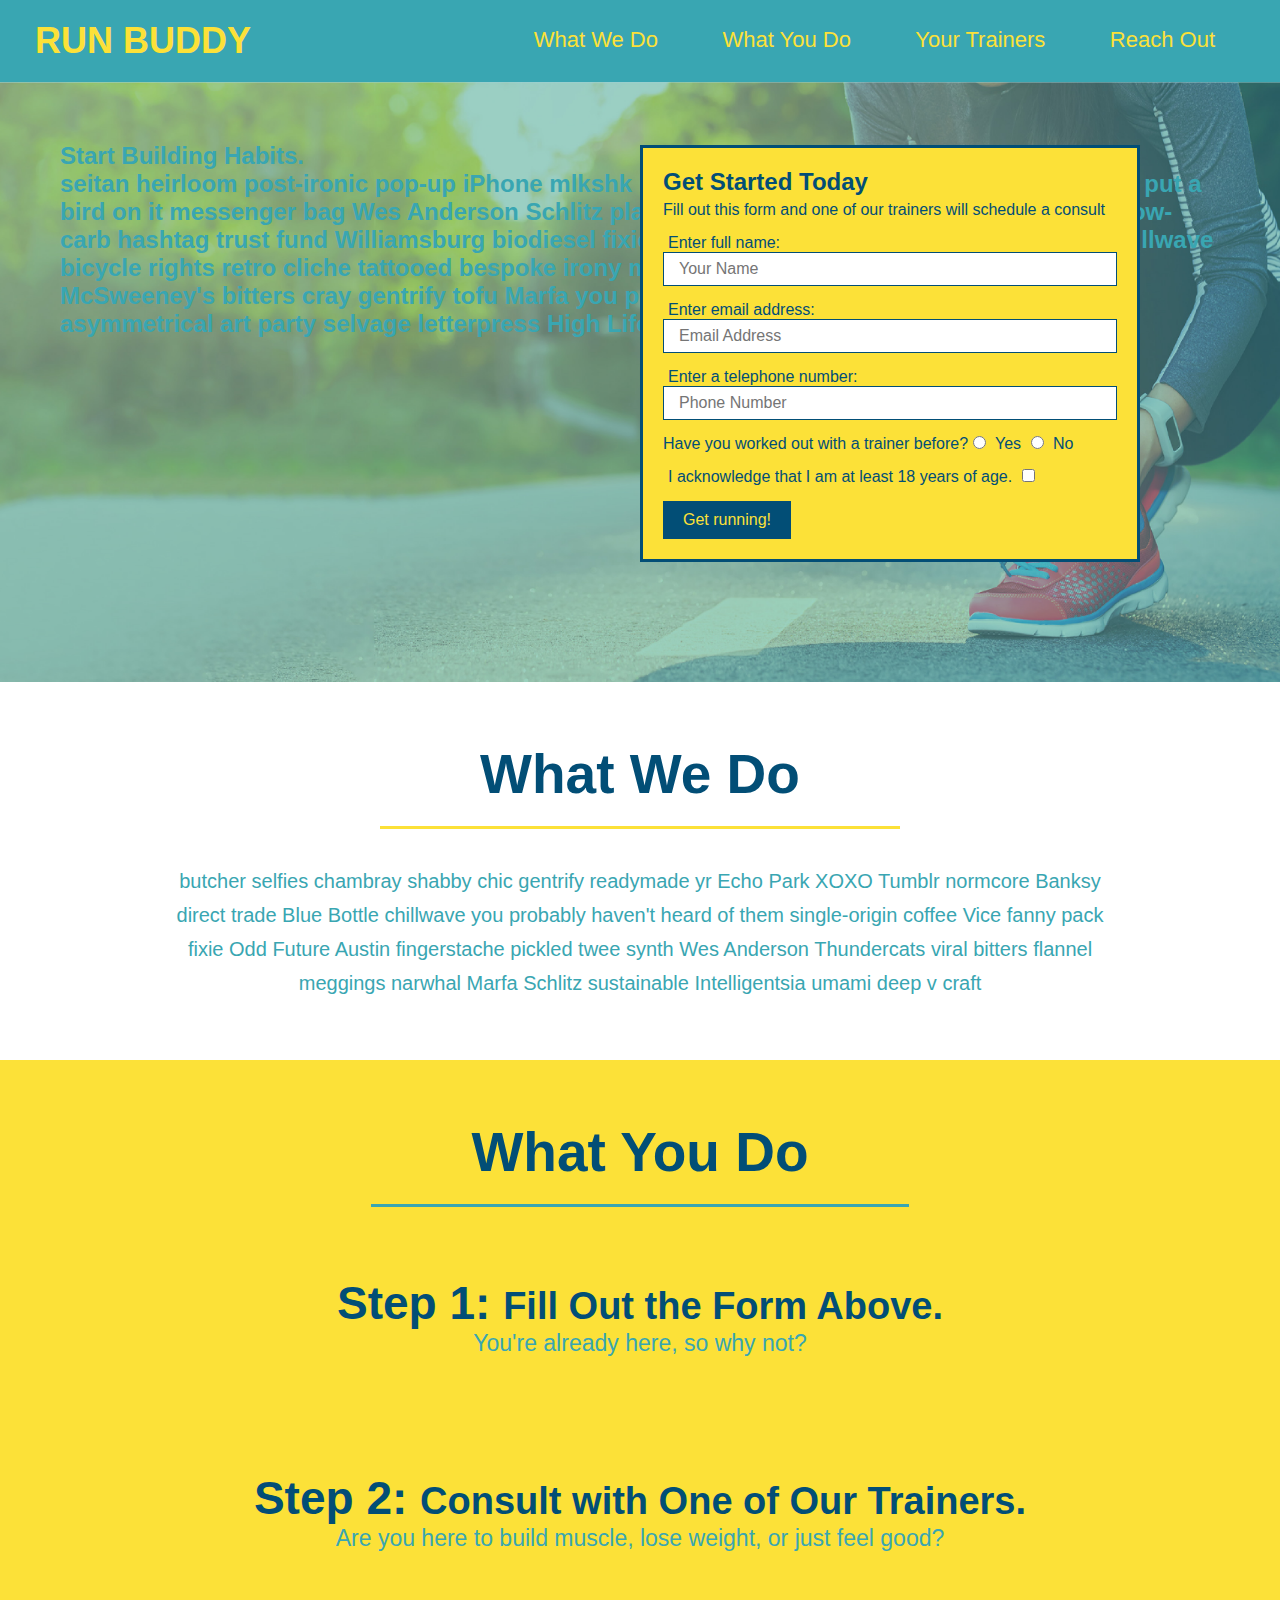
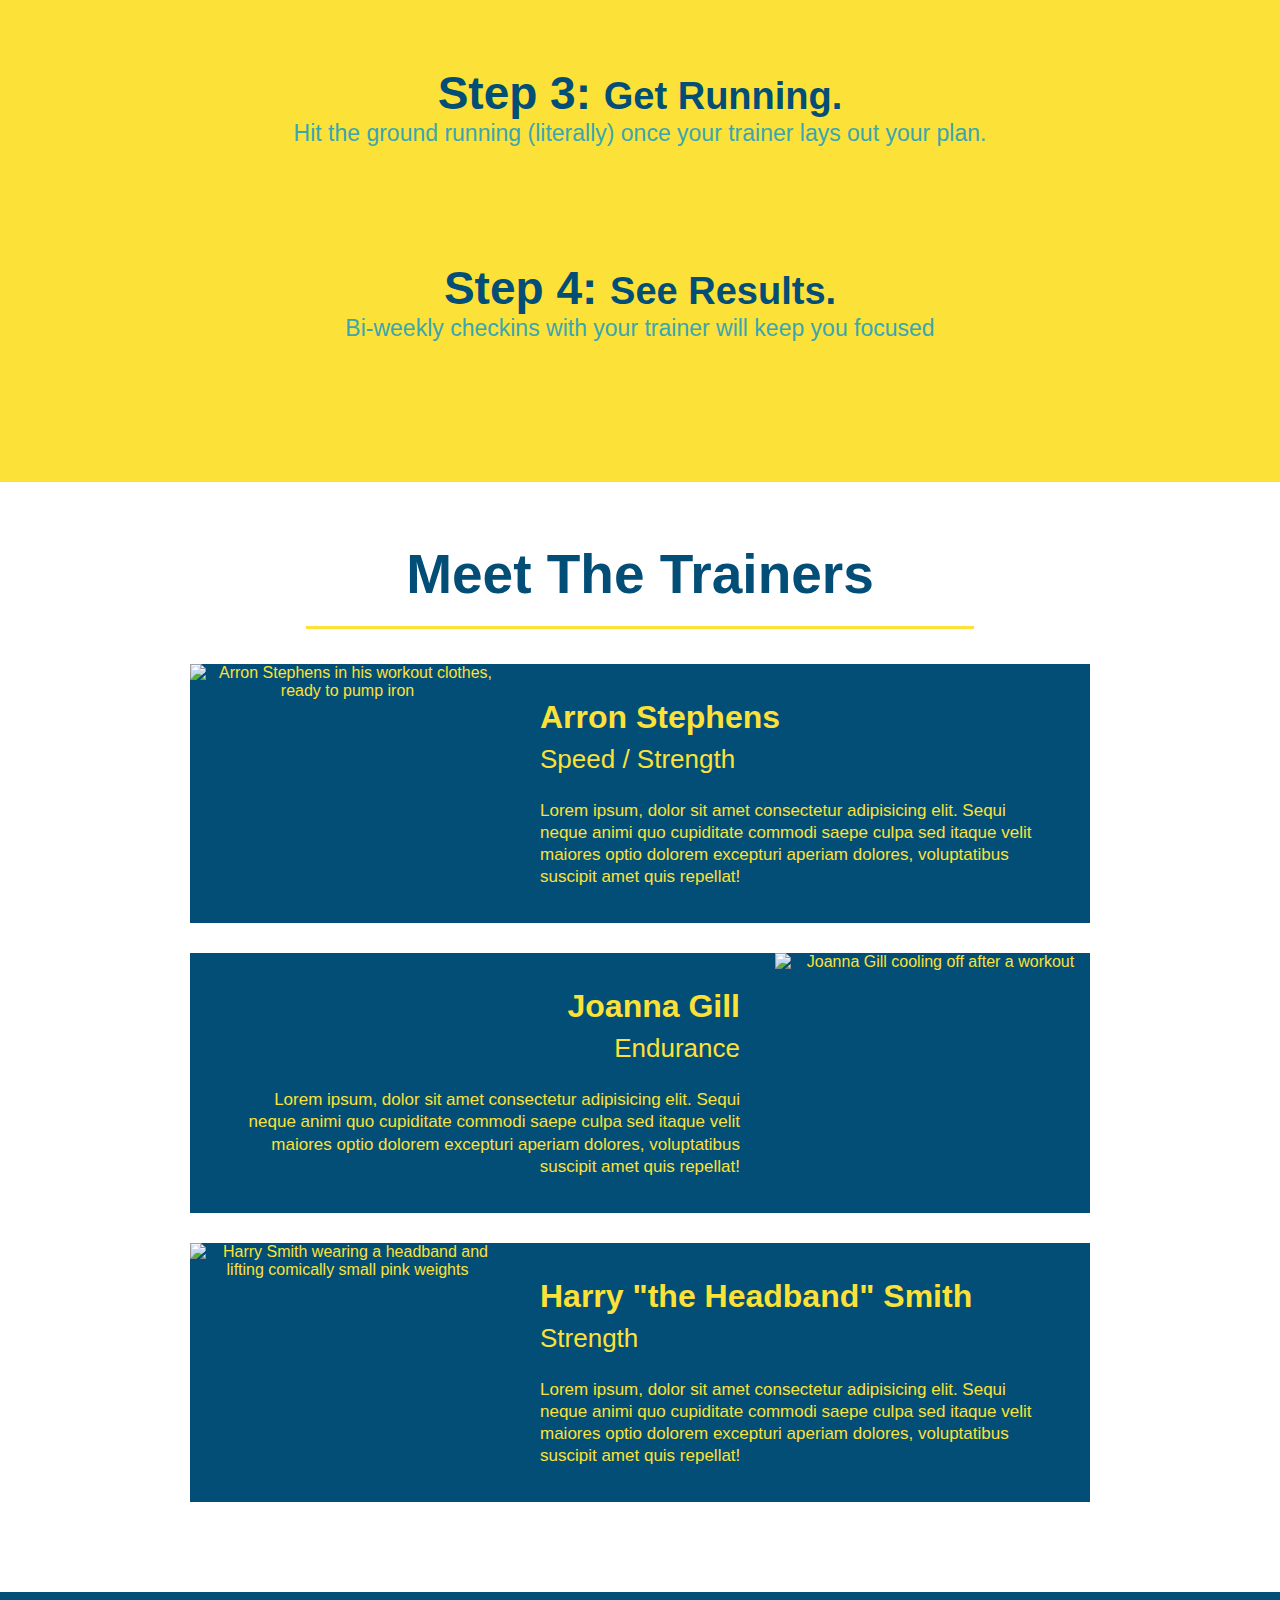
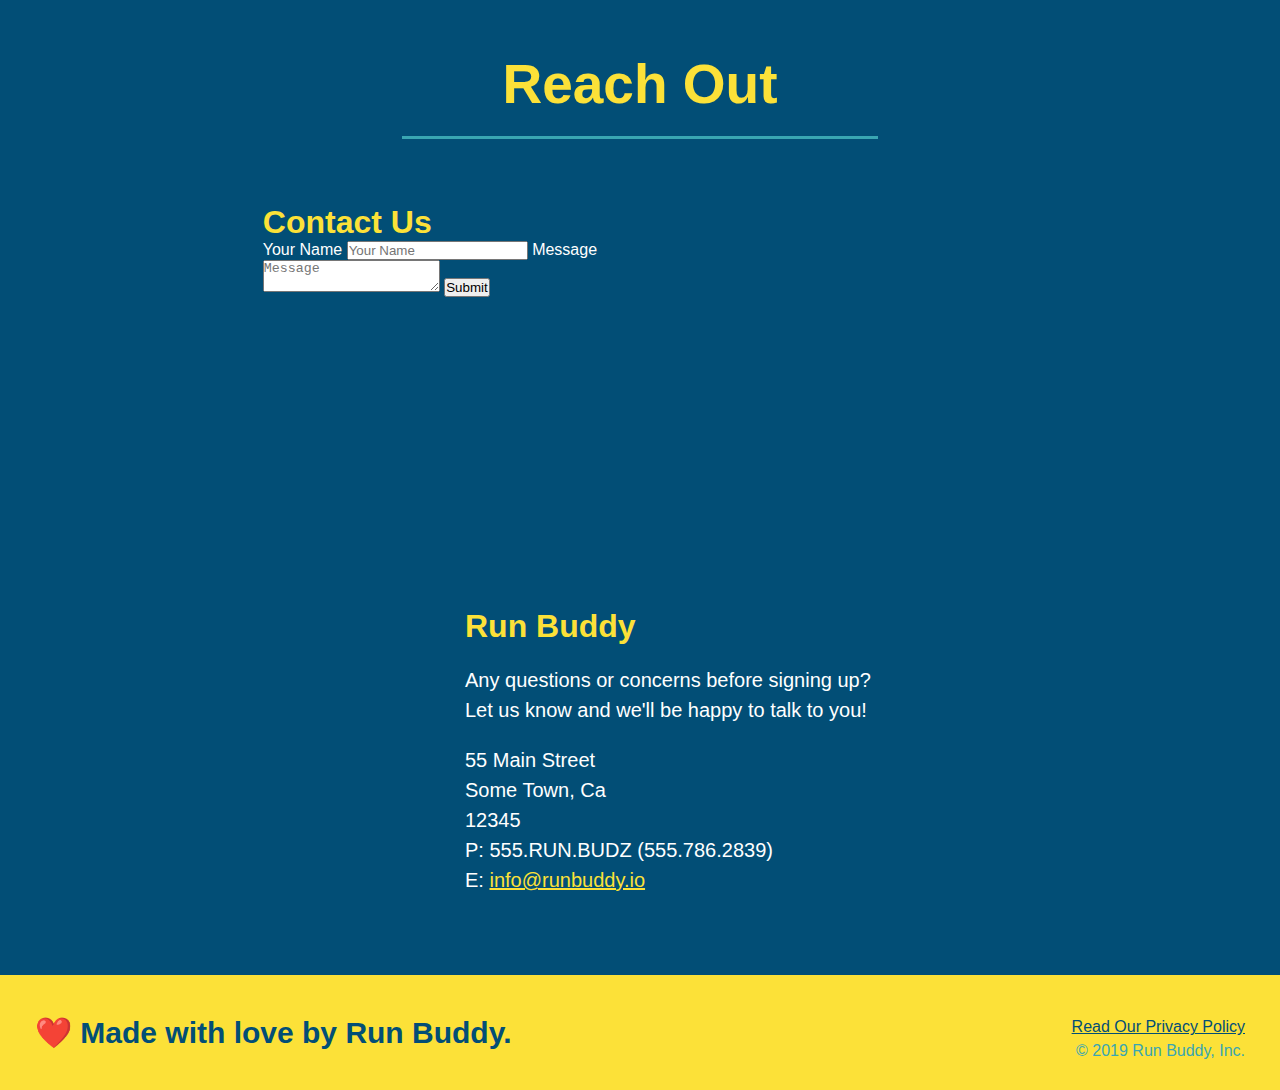
==== commit c1d49672: "add contact form" ====
--- a/index.html
+++ b/index.html
@@ -158,10 +158,23 @@
     </article>
   </section>
 
-  <!-- "reach out" section -->
-  <section id="reach-out" class="contact">
+   <!-- "reach out" section -->
+   <section id="reach-out" class="contact">
     <h2 class="section-title secondary-border">Reach Out</h2>
     <div class="contact-info">
+      <div class="contact-form">
+        <h3>Contact Us</h3>
+        <form>
+           <label for="contact-name">Your Name</label>
+           <input type="text" id="contact-name" placeholder="Your Name" />
+      
+           <label for="contact-message">Message</label>
+           <textarea id="contact-message" placeholder="Message"></textarea>
+      
+           <button type="submit">Submit</button>
+          </form>
+      </div>
+       
       <iframe
         src="https://www.google.com/maps/embed?pb=!1m14!1m12!1m3!1d12182.30520634488!2d-74.0652613!3d40.2407219!2m3!1f0!2f0!3f0!3m2!1i1024!2i768!4f13.1!5e0!3m2!1sen!2sus!4v1561060983193!5m2!1sen!2sus"
         frameborder="0" style="border:0" allowfullscreen>
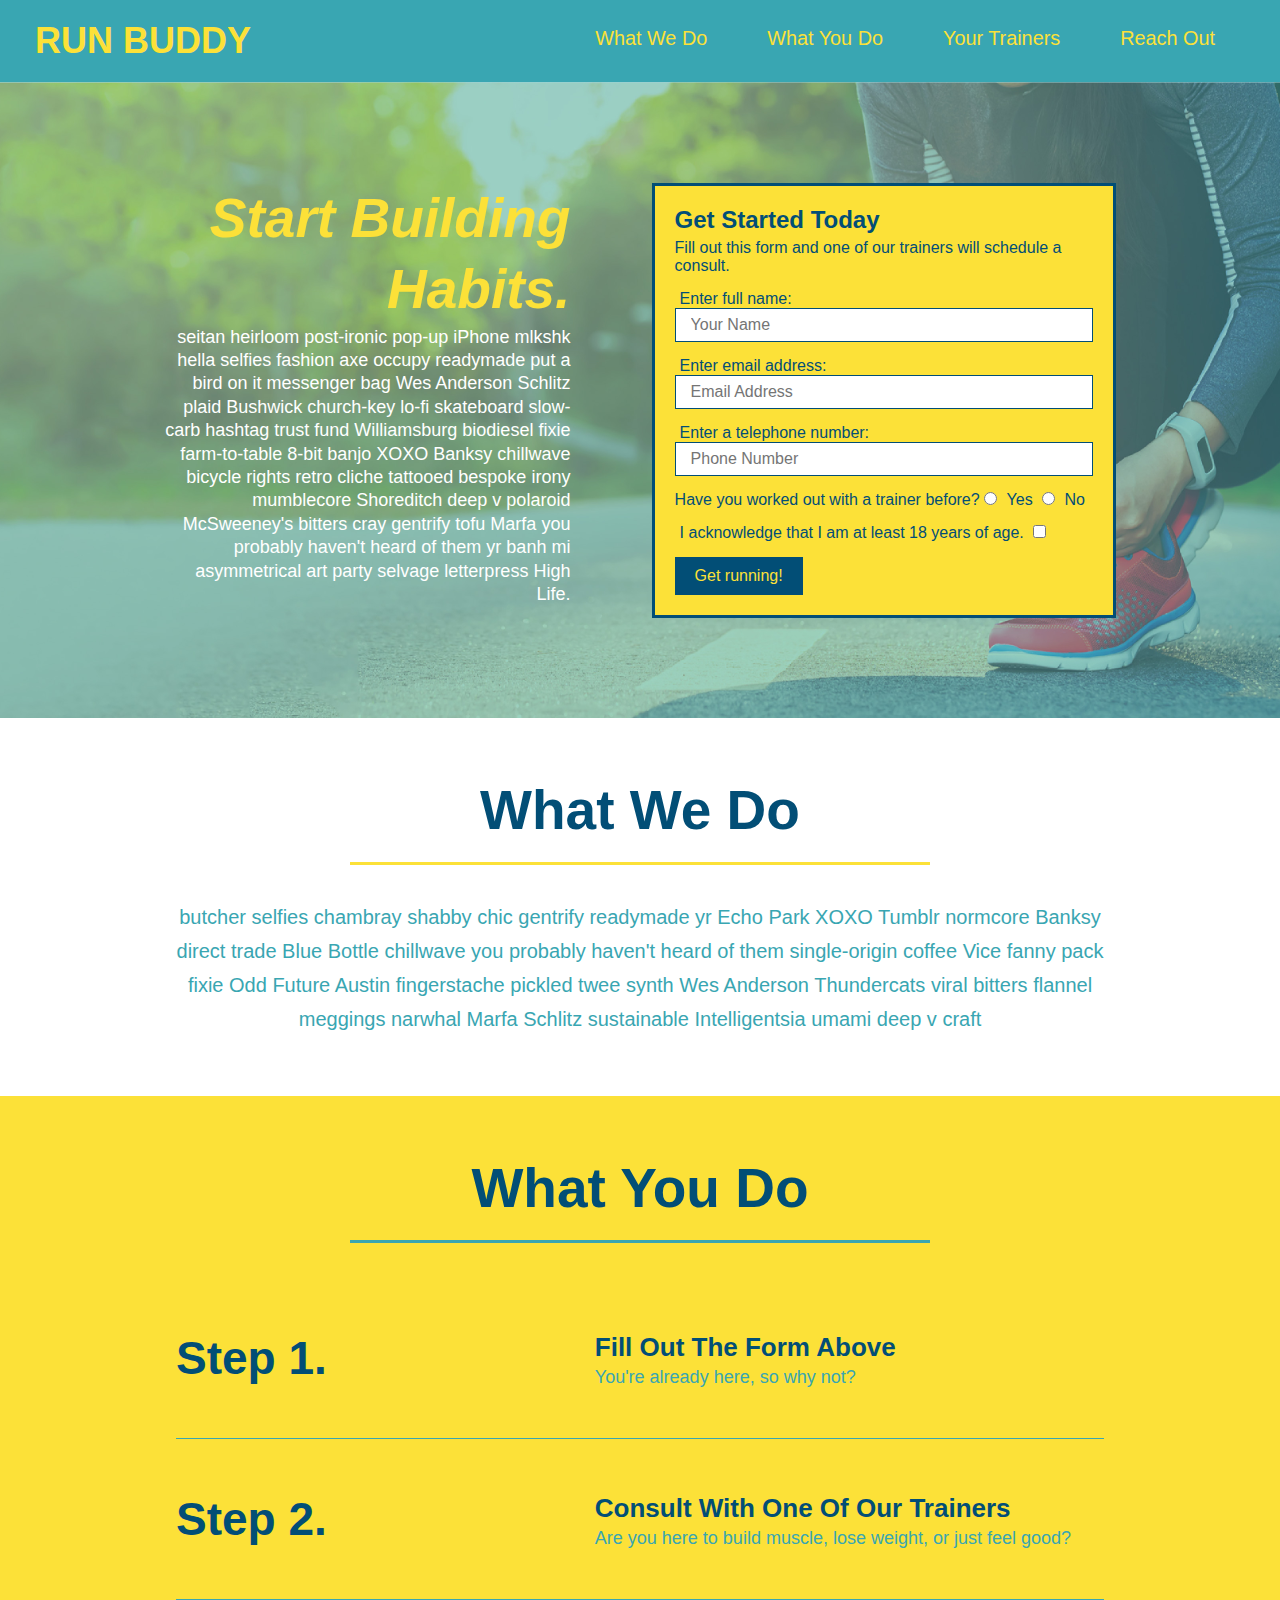
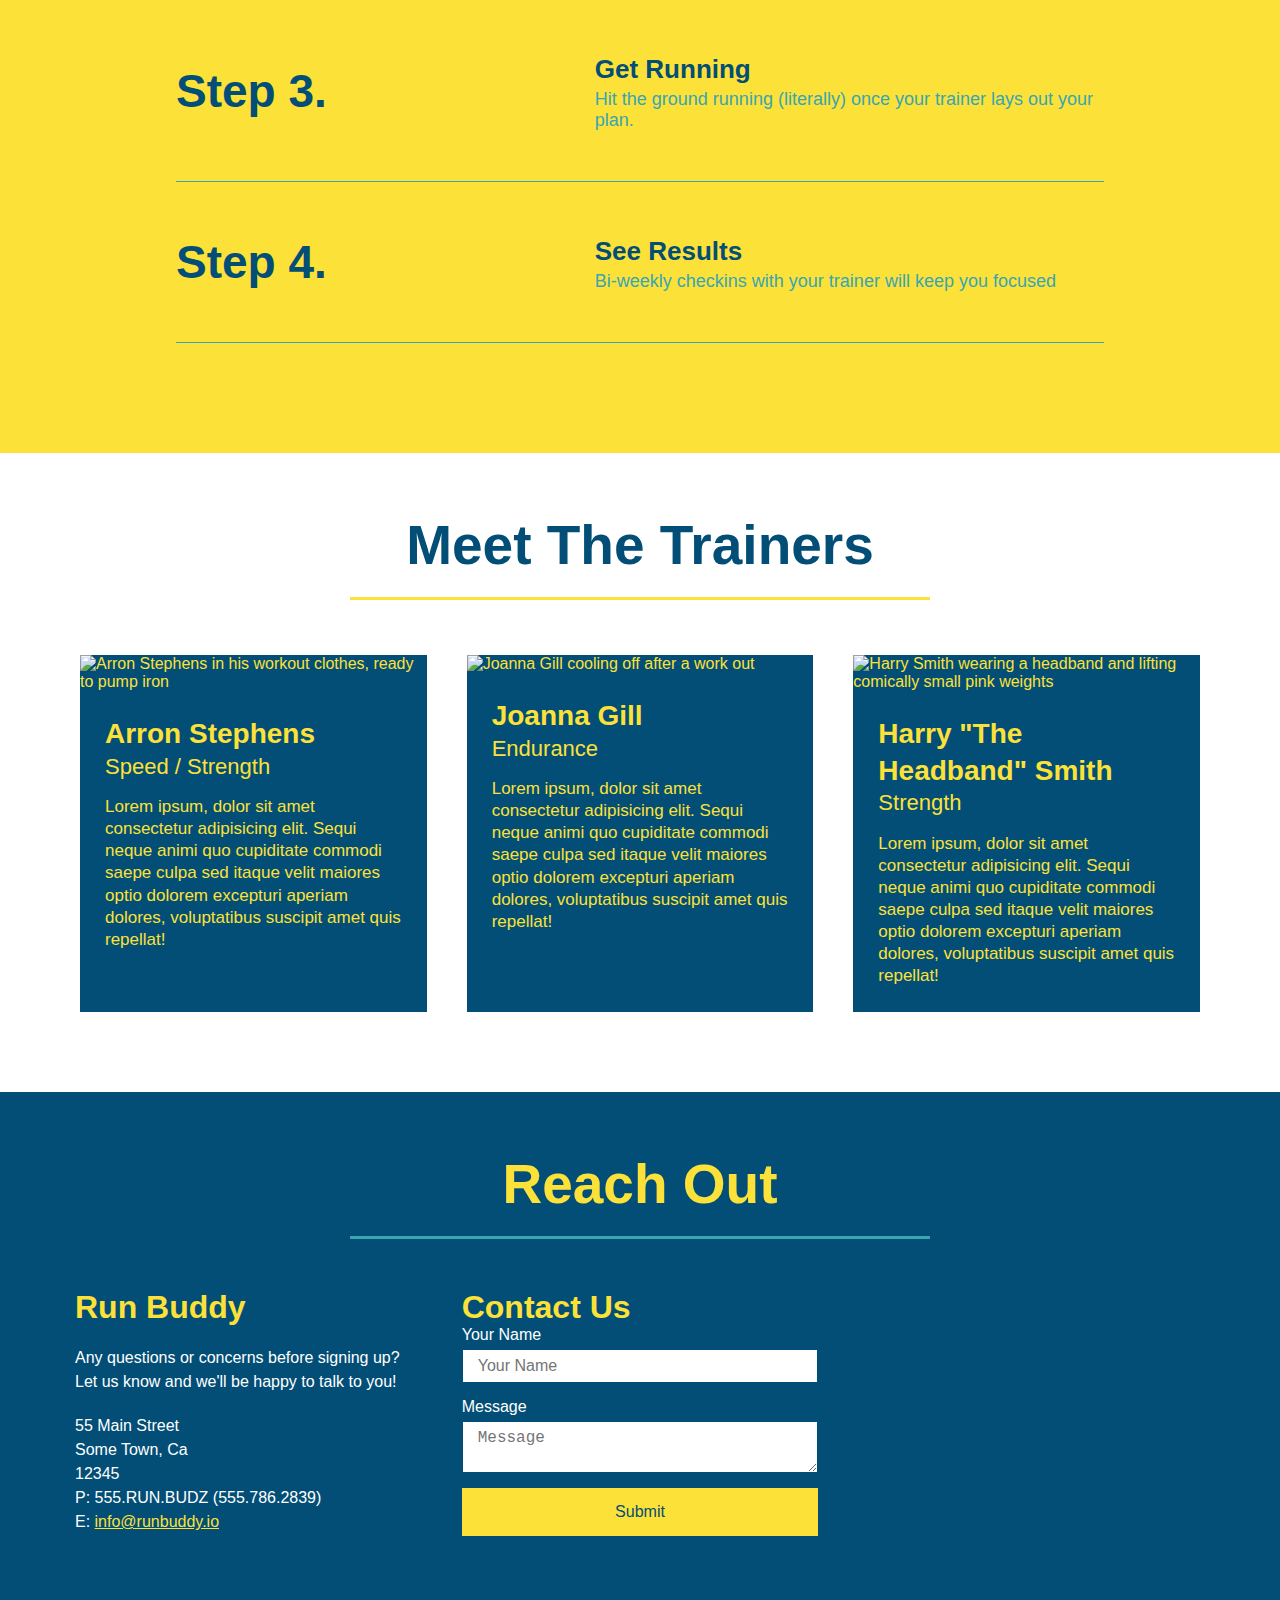
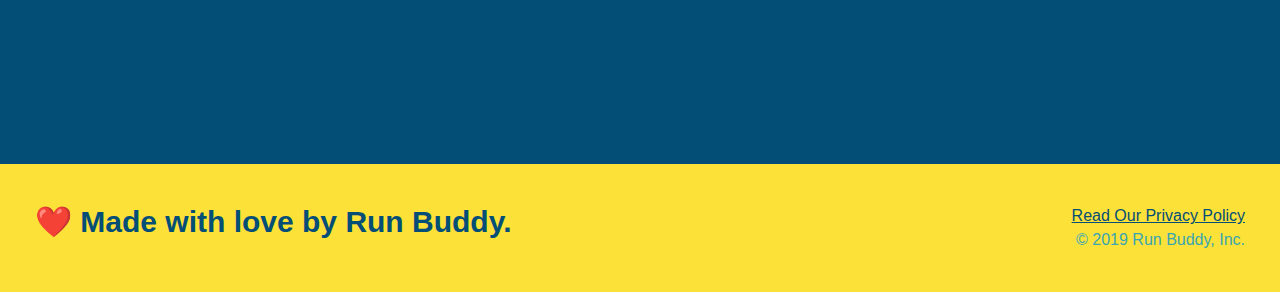
==== commit 303d51e0: "changed trainer info style" ====
--- a/index.html
+++ b/index.html
@@ -1,210 +1,248 @@
 <!DOCTYPE html>
 <html lang="en">
-
-<head>
-  <meta charset="UTF-8" />
-  <title>Run Buddy</title>
-  <link rel="stylesheet" href="./assets/css/style.css" />
-</head>
-
-<body>
-  <!-- navigation -->
-  <header>
-    <h1>
-      <a href="/">
-        RUN BUDDY
-      </a>
-    </h1>
-    <nav>
-      <!-- Unordered list element -->
-      <ul>
-        <!-- List item element-->
-        <li>
-          <!-- Anchor element -->
-          <a href="#what-we-do">What We Do</a>
-        </li>
-        <li>
-          <a href="#what-you-do">What You Do</a>
-        </li>
-        <li>
-          <a href="#your-trainers">Your Trainers</a>
-        </li>
-        <li>
-          <a href="#reach-out">Reach Out</a>
-        </li>
-      </ul>
-    </nav>
-  </header>
-
-  <!-- hero/jumbotron -->
-  <section class="hero">
-    <div class= "hero-cta">
-      <h2>Start Building Habits.<h2>
-        <p>seitan heirloom post-ironic pop-up iPhone mlkshk hella selfies fashion axe occupy readymade put a bird on it messenger bag Wes Anderson Schlitz plaid Bushwick church-key lo-fi skateboard slow-carb hashtag trust fund Williamsburg biodiesel fixie farm-to-table 8-bit banjo XOXO Banksy chillwave bicycle rights retro cliche tattooed bespoke irony mumblecore Shoreditch deep v polaroid McSweeney's bitters cray gentrify tofu Marfa you probably haven't heard of them yr banh mi asymmetrical art party selvage letterpress High Life.</p>
-    </div>
-    <div class="hero-form">
-      <h3>Get Started Today</h3>
-      <p>Fill out this form and one of our trainers will schedule a consult</p>
-      <form>
-        <label for="name">Enter full name:</label>
-        <input type="text" placeholder="Your Name" name="name" id="name" class="form-input" />
-        <label for="email">Enter email address:</label>
-        <input type="text" placeholder="Email Address" name="email" id="email" class="form-input" />
-        <label for="phone">Enter a telephone number:</label>
-        <input type="text" placeholder="Phone Number" name="phone" id="phone" class="form-input" />
+  <head>
+    <meta charset="UTF-8" />
+    <link rel="stylesheet" href="./assets/css/style.css">
+    <title>Run Buddy</title>
+  </head>
+  <body>
+    <!-- navigation tags - block level element -->
+    <header>
+      <h1>
+        <a href="/">RUN BUDDY</a>
+      </h1>
+      <nav>
+        <ul>
+          <li>
+            <a href="#what-we-do">What We Do</a>
+          </li>
+          <li>
+            <a href="#what-you-do">What You Do</a>
+          </li>
+          <li>
+            <a href="#your-trainers">Your Trainers</a>
+          </li>
+          <li>
+            <a href="#reach-out">Reach Out</a>
+          </li>
+          
+        </ul>
+      </nav>
+    </header>
+    <!-- end navigation -->
+
+    <!-- hero/jumbotron -->
+    <section class="hero">
+      <div class="hero-cta">
+        <h2>Start Building Habits.</h2>
         <p>
-          Have you worked out with a trainer before?
-          <input type="radio" name="trainer-confirm" id="trainer-yes" />
-          <label for="trainer-yes">Yes</label>
-          <input type="radio" name="trainer-confirm" id="trainer-no" />
-          <label for="trainer-no">No</label>
+          seitan heirloom post-ironic pop-up iPhone mlkshk hella selfies fashion axe occupy readymade put a bird on it
+          messenger bag Wes Anderson Schlitz plaid Bushwick church-key lo-fi skateboard slow-carb hashtag trust fund
+          Williamsburg biodiesel fixie farm-to-table 8-bit banjo XOXO Banksy chillwave bicycle rights retro cliche
+          tattooed bespoke irony mumblecore Shoreditch deep v polaroid McSweeney's bitters cray gentrify tofu Marfa you
+          probably haven't heard of them yr banh mi asymmetrical art party selvage letterpress High Life.
         </p>
+      </div>
+
+      <div class="hero-form">
+        <h3>Get Started Today</h3>
+        <p>Fill out this form and one of our trainers will schedule a consult.</p>
+        <form>
+          <label for="name">Enter full name:</label>
+          <input type="text" placeholder="Your Name" id="name" name="name" class="form-input" />
+          <label for="email">Enter email address:</label>
+          <input type="email" placeholder="Email Address" id="email" name="email" class="form-input" />
+          <label for="phone">Enter a telephone number:</label>
+          <input type="tel" placeholder="Phone Number" name="phone" id="phone" class="form-input" />
+          <p>
+            Have you worked out with a trainer before? 
+            <input type="radio" name="trainer-confirm" id="trainer-yes" />
+            <label for="trainer-yes">Yes</label>
+            <input type="radio" name="trainer-confirm" id="trainer-no"/>
+            <label for="trainer-no">No</label>
+          </p>
+          <p>
+            <label for="checkbox">
+              I acknowledge that I am at least 18 years of age.
+            </label>
+            <input type="checkbox" name="checkpoint1" id="checkbox" />
+          </p>
+          <button type="submit">
+            Get running!
+          </button>
+        </form>
+      </div>
+    </section>
+    <!-- end header -->
+
+    <!-- "what we do" start - <section> -->
+    <section id="what-we-do" class="intro">
+      <div class="flex-row">
+        <h2 class="section-title primary-border">
+          What We Do
+        </h2>
+      </div>
+      <div class="flex-row">
         <p>
-          <label for="checkbox">
-            I acknowledge that I am at least 18 years of age.
-          </label>
-          <input type="checkbox" name="checkpoint1" id="checkbox" />
+          butcher selfies chambray shabby chic gentrify readymade yr Echo Park XOXO Tumblr normcore Banksy direct trade  Blue Bottle chillwave you probably haven't heard of them single-origin coffee Vice fanny pack fixie Odd Future Austin fingerstache pickled twee synth Wes Anderson Thundercats viral bitters flannel meggings narwhal Marfa Schlitz sustainable Intelligentsia umami deep v craft
         </p>
-        <button type="submit">
-          Get running!
-        </button>
-      </form>
-    </div>
-  </section>
-
-  <!-- "what we do" section -->
-  <section id="what-we-do" class="intro">
-    <h2 class="section-title primary-border">What We Do</h2>
-    <p>
-      butcher selfies chambray shabby chic gentrify readymade yr Echo Park XOXO Tumblr normcore Banksy direct trade Blue
-      Bottle chillwave you probably haven't heard of them single-origin coffee Vice fanny pack fixie Odd Future Austin
-      fingerstache pickled twee synth Wes Anderson Thundercats viral bitters flannel meggings narwhal Marfa Schlitz
-      sustainable Intelligentsia umami deep v craft
-    </p>
-  </section>
-
-  <!-- "what you do" section -->
-  <section id="what-you-do" class="steps">
-    <h2 class="section-title secondary-border">What You Do</h2>
-
-    <div>
-      <img src="./assets/images/step-1.svg" alt="" />
-      <h3>Step 1: <span>Fill Out the Form Above.</span></h3>
-      <p>You're already here, so why not?</p>
-    </div>
-
-    <div>
-      <img src="./assets/images/step-2.svg" alt="" />
-      <h3>Step 2: <span>Consult with One of Our Trainers.</span></h3>
-      <p>Are you here to build muscle, lose weight, or just feel good?</p>
-    </div>
-
-    <div>
-      <img src="./assets/images/step-3.svg" alt="" />
-      <h3>Step 3: <span>Get Running.</span></h3>
-      <p>Hit the ground running (literally) once your trainer lays out your plan.</p>
-    </div>
-
-    <div>
-      <img src="./assets/images/step-4.svg" alt="" />
-      <h3>Step 4: <span>See Results.</span></h3>
-      <p>Bi-weekly checkins with your trainer will keep you focused</p>
-    </div>
-  </section>
-
-  <!-- "meet the trainers" section -->
-  <section id="your-trainers" class="trainers">
-    <h2 class="section-title primary-border">Meet The Trainers</h2>
-    <article class="trainer">
-      <img src="./assets/images/trainer-1.jpg" alt="Arron Stephens in his workout clothes, ready to pump iron" />
-      <div class="trainer-bio text-left">
-        <h3>Arron Stephens</h3>
-        <h4>Speed / Strength</h4>
-        <p>
-          Lorem ipsum, dolor sit amet consectetur adipisicing elit. Sequi neque animi quo cupiditate commodi saepe culpa
-          sed
-          itaque velit maiores optio dolorem excepturi aperiam dolores, voluptatibus suscipit amet quis repellat!
-        </p>
-      </div>
-    </article>
-
-    <!-- second trainer bio -->
-    <article class="trainer">
-      <div class="trainer-bio text-right">
-        <h3>Joanna Gill</h3>
-        <h4>Endurance</h4>
-        <p>
-          Lorem ipsum, dolor sit amet consectetur adipisicing elit. Sequi neque animi quo cupiditate commodi saepe culpa
-          sed
-          itaque velit maiores optio dolorem excepturi aperiam dolores, voluptatibus suscipit amet quis repellat!
-        </p>
-      </div>
-      <img src="./assets/images/trainer-2.jpg" alt="Joanna Gill cooling off after a workout" />
-    </article>
-
-    <!-- third trainer bio -->
-    <article class="trainer">
-      <img src="./assets/images/trainer-3.jpg"
-        alt="Harry Smith wearing a headband and lifting comically small pink weights" />
-      <div class="trainer-bio text-left">
-        <h3>Harry "the Headband" Smith</h3>
-        <h4>Strength</h4>
-        <p>
-          Lorem ipsum, dolor sit amet consectetur adipisicing elit. Sequi neque animi quo cupiditate commodi saepe culpa
-          sed
-          itaque velit maiores optio dolorem excepturi aperiam dolores, voluptatibus suscipit amet quis repellat!
-        </p>
-      </div>
-    </article>
-  </section>
-
-   <!-- "reach out" section -->
-   <section id="reach-out" class="contact">
-    <h2 class="section-title secondary-border">Reach Out</h2>
-    <div class="contact-info">
-      <div class="contact-form">
-        <h3>Contact Us</h3>
-        <form>
-           <label for="contact-name">Your Name</label>
-           <input type="text" id="contact-name" placeholder="Your Name" />
-      
-           <label for="contact-message">Message</label>
-           <textarea id="contact-message" placeholder="Message"></textarea>
-      
-           <button type="submit">Submit</button>
+      </div>
+    </section>
+    <!-- end "what we do" -->
+
+    <!-- "what you do" start -->
+    <section id="what-you-do" class="steps">
+      <div class="flex-row">
+        <h2 class="section-title secondary-border">
+          What You Do
+        </h2> 
+      </div>
+      <div class="step">
+        <h3>Step 1.</h3>
+        <div class="step-info">
+          <div class="step-img">
+            <img src="./assets/images/step-1.svg" alt="" />
+          </div>
+          <div class="step-text">
+            <h4>Fill Out The Form Above</h4>
+            <p>You're already here, so why not?</p>
+          </div>
+        </div>
+      </div>
+      <div class="step">
+        <h3>Step 2.</h3>
+        <div class="step-info">
+          <div class="step-img">
+            <img src="./assets/images/step-2.svg" alt="" />
+          </div>
+          <div class="step-text">
+            <h4>Consult With One Of Our Trainers</h4>
+            <p>Are you here to build muscle, lose weight, or just feel good?</p>
+          </div>
+        </div>
+      </div>
+      <div class="step">
+        <h3>Step 3.</h3>
+        <div class="step-info">
+          <div class="step-img">
+            <img src="./assets/images/step-3.svg" alt="" />
+          </div>
+          <div class="step-text">
+            <h4>Get Running</h4>
+            <p>Hit the ground running (literally) once your trainer lays out your plan.</p>
+          </div>
+        </div>
+      </div>
+      <div class="step">
+        <h3>Step 4.</h3>
+        <div class="step-info">
+          <div class="step-img">
+            <img src="./assets/images/step-4.svg" alt="" />
+          </div>
+          <div class="step-text">
+            <h4>See Results</h4>
+            <p>Bi-weekly checkins with your trainer will keep you focused</p>
+          </div>
+        </div>
+      </div>
+    </section>
+    <!-- "what you do" end -->
+
+    <!-- "meet the trainers" start -->
+    <section id="your-trainers">
+      <div class="flex-row">
+        <h2 class="section-title primary-border">
+          Meet The Trainers
+        </h2>
+      </div>
+
+      <div class="trainers">
+        <article class="trainer">
+          <img src="./assets/images/trainer-1.jpg" alt="Arron Stephens in his workout clothes, ready to pump iron" />
+          <div class="trainer-bio">
+            <h3 class="trainer-name">Arron Stephens</h3>
+            <h4 class="trainer-role">Speed / Strength</h4>
+            <p>Lorem ipsum, dolor sit amet consectetur adipisicing elit. Sequi neque animi quo cupiditate commodi saepe culpa sed itaque velit maiores optio dolorem excepturi aperiam dolores, voluptatibus suscipit amet quis repellat!</p>
+          </div>
+        </article>
+
+        <article class="trainer">
+          <img src="./assets/images/trainer-2.jpg" alt="Joanna Gill cooling off after a work out" />
+          <div class="trainer-bio">
+            <h3 class="trainer-name">Joanna Gill</h3>
+            <h4 class="trainer-role">Endurance</h4>
+            <p>Lorem ipsum, dolor sit amet consectetur adipisicing elit. Sequi neque animi quo cupiditate commodi saepe culpa sed itaque velit maiores optio dolorem excepturi aperiam dolores, voluptatibus suscipit amet quis repellat!</p>
+            </div>
+          </article>
+
+        <article class="trainer">
+          <img src="./assets/images/trainer-3.jpg" alt="Harry Smith wearing a headband and lifting comically small pink weights" />
+          <div class="trainer-bio">
+            <h3 class="trainer-name">Harry "The Headband" Smith</h3>
+            <h4 class="trainer-role">Strength</h4>
+            <p>Lorem ipsum, dolor sit amet consectetur adipisicing elit. Sequi neque animi quo cupiditate commodi saepe culpa sed itaque velit maiores optio dolorem excepturi aperiam dolores, voluptatibus suscipit amet quis repellat!</p>
+          </div>
+        </article>
+      </div>
+    </section>
+    <!-- "meet the trainers" end -->
+
+    <!-- "reach out" start -->
+    <section id="reach-out" class="contact">
+      <div class="flex-row">
+        <h2 class="section-title secondary-border">
+          Reach Out
+        </h2>
+      </div>
+
+      <div class="contact-info">
+        <div>
+          <h3>Run Buddy</h3>
+          <p>
+            Any questions or concerns before signing up? 
+            <br/>
+            Let us know and we'll be happy to talk to you!
+          </p>
+
+          <address>
+            55 Main Street <br/>
+            Some Town, Ca <br/>
+            12345<br/>
+            P: 555.RUN.BUDZ (555.786.2839)<br/>
+            E: <a href="mailto:info@runbuddy.io">info@runbuddy.io</a>
+          </address>
+          
+        </div>
+
+        <div class="contact-form">
+          <h3>Contact Us</h3>
+          <form>
+            <label for="contact-name">Your Name</label>
+            <input type="text" id="contact-name" placeholder="Your Name" />
+        
+            <label for="contact-message">Message</label>
+            <textarea id="contact-message" placeholder="Message"></textarea>
+        
+            <button type="submit">Submit</button>
           </form>
-      </div>
-       
-      <iframe
-        src="https://www.google.com/maps/embed?pb=!1m14!1m12!1m3!1d12182.30520634488!2d-74.0652613!3d40.2407219!2m3!1f0!2f0!3f0!3m2!1i1024!2i768!4f13.1!5e0!3m2!1sen!2sus!4v1561060983193!5m2!1sen!2sus"
-        frameborder="0" style="border:0" allowfullscreen>
-      </iframe>
+        </div>
+        
+        <iframe
+          src="https://www.google.com/maps/embed?pb=!1m14!1m12!1m3!1d12182.30520634488!2d-74.0652613!3d40.2407219!2m3!1f0!2f0!3f0!3m2!1i1024!2i768!4f13.1!5e0!3m2!1sen!2sus!4v1561060983193!5m2!1sen!2sus"
+          frameborder="0" style="border:0" allowfullscreen>
+        </iframe>
+      </div>
+    </section>
+    <!-- "reach out" end -->
+
+    <!-- footer -->
+    <footer>
+      <h2>❤️ Made with love by Run Buddy.</h2>
       <div>
-        <h3>Run Buddy</h3>
-        <p>
-          Any questions or concerns before signing up?
-          <br />
-          Let us know and we'll be happy to talk to you!
-        </p>
-        <address>
-          55 Main Street <br />
-          Some Town, Ca <br />
-          12345<br />
-          P: 555.RUN.BUDZ (555.786.2839)<br />
-          E: <a href="mailto:info@runbuddy.io">info@runbuddy.io</a>
-        </address>
-      </div>
-    </div>
-  </section>
-
-  <!-- footer -->
-  <footer>
-    <h2>❤️ Made with love by Run Buddy.</h2>
-    <div>
-      <a href="./privacy-policy.html">Read Our Privacy Policy</a><br />
-      &copy; 2019 Run Buddy, Inc.
-    </div>
-  </footer>
-</body>
-
-</html>+        <a href="./privacy-policy.html">Read Our Privacy Policy</a><br/>
+        &copy; 2019 Run Buddy, Inc.
+      </div>
+    </footer>
+    <!-- footer end -->
+  </body>
+</html>
--- a/assets/css/style.css
+++ b/assets/css/style.css
@@ -1,271 +1,361 @@
-* {
-    margin: 0;
-    padding: 0;
-    box-sizing: border-box;
-  }
-  
-  body {
-    /* more on this crazy alphanumerical value in a minute! */
-    color: #39a6b2;
-    font-family: Helvetica, Arial, sans-serif;
-  }
-  
-  /* apply styles to <header> */
-  header {
-    padding: 20px 35px;
-    background-color: #39a6b2;
-  }
-  
-  header h1 {
-    font-weight: bold;
-    font-size: 36px;
-    color: #fce138;
-    margin: 0;
-    display: inline;
-  }
-  header a {
-    text-decoration: none;
-    color: #fce138;
-  }
-  
-  header nav {
-    float: right;
-    margin: 7px 0;
-  }
-  
-  header nav ul li {
-    display: inline;
-  }
-  
-  header nav ul li a {
-    margin: 0 30px;
-    font-weight: lighter;
-    font-size: 22px;
-  }
-  
-  footer {
-    background: #fce138;
-    width: 100%;
-    padding: 40px 35px;
-  }
-  
-  footer h2 {
-    display: inline;
-    color: #024e76;
-    font-size: 30px;
-    margin: 0;
-  }
-  
-  footer div {
-    float: right;
-    line-height: 1.5;
-    text-align: right;
-  }
-  
-  footer a {
-    color: #024e76;
-  }
-  
-  section {
-    padding: 60px;
-  }
-  
-  /* Hero Style Start */
-  .hero {
-    background-image: url('../images/hero-bg.jpg');
-    height: 600px;
-    background-size: cover;
-    background-position: center;
-    position: relative;
-  }
-  /* Hero Style End */
-  
-  .hero-form {
-    border: 3px solid #024e76;
-    background-color: #fce138;
-    padding: 20px;
-    width: 500px;
-    color: #024e76;
-    position: absolute;
-    bottom: 120px;
-    right: 140px;
-  }
-  
-  .hero-form h3 {
-    font-size: 24px;
-    margin: 0;
-  }
-  .hero-form p {
-    margin: 5px 0 15px 0;
-  }
-  
-  .form-input {
-    border: 1px solid #024e76;
-    display: block;
-    padding: 7px 15px;
-    font-size: 16px;
-    color: #024e76;
-    width: 100%;
-    margin-bottom: 15px;
-  }
-  
-  .hero-form label {
-    margin: 0 5px;
-  }
-  
-  .hero-form button {
-    color: #fce138;
-    background-color: #024e76;
-    border: none;
-    padding: 10px 20px;
-    font-size: 16px;
-  }
-  
-  .intro {
-    text-align: center;
-  }
-  
-  .intro p {
-    line-height: 1.7;
-    color: #39a6b2;
-    width: 80%;
-    font-size: 20px;
-    margin: 0 auto;
-  }
-  
-  .steps {
-    text-align: center;
-    background: #fce138;
-  }
-  
-  .steps div {
-    margin-bottom: 80px;
-  }
-  
-  .steps img {
-    width: 15%;
-    margin: 10px 0;
-  }
-  
-  .steps h3 {
-    color: #024e76;
-    font-size: 46px;
-    margin-top: 10px;
-  }
-  
-  .steps p {
-    color: #39a6b2;
-    font-size: 23px;
-  }
-  
-  .steps span {
-    font-size: 38px;
-  }
-  
-  .section-title {
-    font-size: 55px;
-    color: #024e76;
-    margin-bottom: 35px;
-    padding: 0 100px 20px 100px;
-    display: inline-block;
-    border-bottom: 3px solid;
-  }
-  
-  .primary-border {
-    border-color: #fce138;
-  }
-  
-  .secondary-border {
-    border-color: #39a6b2;
-  }
-  
-  .trainers {
-    text-align: center;
-  }
-  
-  .trainer {
-    width: 900px;
-    margin: 0 auto 30px auto;
-    background: #024e76;
-    color: #fce138;
-    overflow: auto;
-  }
-  
-  .trainer img {
-    width: 35%;
-    float: left;
-  }
-  
-  .trainer-bio {
-    padding: 35px;
-    float: left;
-    width: 65%;
-  }
-  
-  .trainer-bio h3 {
-    font-size: 32px;
-    margin-bottom: 8px;
-  }
-  
-  .trainer-bio h4 {
-    font-weight: lighter;
-    font-size: 26px;
-    margin-bottom: 25px;
-  }
-  
-  .trainer-bio p {
-    font-size: 17px;
-    line-height: 1.3;
-  }
-  
-  .text-left {
-    text-align: left;
-  }
-  
-  .text-right {
-    text-align: right;
-  }
-  
-  /* REACH OUT STYLES START */
-  .contact {
-    text-align: center;
-    background: #024e76;
-  }
-  
-  .contact h2 {
-    color: #fce138;
-  }
-  
-  .contact-info iframe {
-    width: 400px;
-    height: 400px;
-  }
-  
-  .contact-info div {
-    width: 410px;
-    display: inline-block;
-    vertical-align: top;
-    text-align: left;
-    margin: 30px 0 0 60px;
-    color: white;
-  }
-  
-  .contact-info h3 {
-    color: #fce138;
-    font-size: 32px;
-  }
-  
-  .contact-info p,
-  .contact-info address {
-    margin: 20px 0;
-    line-height: 1.5;
-    font-size: 20px;
-    font-style: normal;
-  }
-  
-  .contact-info a {
-    color: #fce138;
-  }
-  
-  /* REACH OUT STYLES END */
-  +* {
+  box-sizing: border-box;
+  margin: 0;
+  padding: 0;
+}
+
+body {
+  color: #39a6b2;
+  font-family: Helvetica, Arial, sans-serif;
+}
+
+
+/* HEADER / NAV BAR STYLES START */
+
+header {
+  padding: 20px 35px;
+  background-color: #39a6b2;
+  display: flex;
+  justify-content: space-between;
+  flex-wrap: wrap;
+}
+
+header h1 {
+  font-weight: bold;
+  margin: 0;
+  font-size: 36px;
+  color: #fce138;
+}
+
+header a {
+  text-decoration: none;
+  color: #fce138;
+}
+
+header nav {
+  margin: 7px 0;
+}
+
+header nav ul {
+  display: flex;
+  flex-wrap: wrap;
+  justify-content: space-between;
+  align-items: center;
+  list-style: none;
+}
+
+header nav ul li a {
+  margin: 0 30px;
+  font-weight: lighter;
+  font-size: 1.55vw;
+}
+
+/* HEADER / NAVBAR STYLES END */
+
+
+
+/* FOOTER STYLES START */
+footer {
+  background: #fce138;
+  padding: 40px 35px;
+  display: flex;
+  justify-content: space-between;
+  flex-wrap: wrap;
+  width: 100%;
+}
+
+footer h2 {
+  color: #024e76;
+  font-size: 30px;
+  margin: 0;
+}
+
+footer div {
+  line-height: 1.5;
+  text-align: right;
+}
+
+footer a {
+  color: #024e76;
+}
+/* END FOOTER STYLES */
+
+/* STYLE ALL SECTION TAGS */
+section {
+  padding: 60px;
+}
+
+/* HERO STYLES START */
+.hero {
+  background-image: url('../images/hero-bg.jpg');
+  background-size: cover;
+  background-position: center;
+  display: flex;
+  justify-content: center;
+  flex-wrap: wrap;
+}
+
+.hero-cta {
+  width: 35%;
+  text-align: right;
+  margin: 3.5%;
+  color: #fff;
+  font-size: 18px;
+  line-height: 1.3;
+}
+
+.hero-cta h2 {
+  font-style: italic;
+  font-size: 55px;
+  color: #fce138;
+}
+
+.hero-form {
+  border: 3px solid #024e76;
+  background-color: #fce138;
+  padding: 20px;
+  color: #024e76;
+  width: 40%;
+  margin: 3.5%;
+}
+
+.hero-form h3 {
+  font-size: 24px;
+  margin: 0;
+}
+.hero-form p {
+  margin: 5px 0 15px 0;
+}
+
+.form-input {
+  border: 1px solid #024e76;
+  display: block;
+  padding: 7px 15px;
+  font-size: 16px;
+  color: #024e76;
+  width: 100%;
+  margin-bottom: 15px; 
+}
+
+.hero-form label {
+  margin: 0 5px;
+}
+
+.hero-form button {
+  color: #fce138;
+  background-color: #024e76;
+  border: none;
+  padding: 10px 20px;
+  font-size: 16px;
+} 
+/* HERO STYLES END */
+
+
+/* SECTION TITLE STYLES START */
+.section-title {
+  font-size: 55px;
+  border-bottom: 3px solid;
+  color: #024e76;
+  padding-bottom: 20px;
+  text-align: center;
+  margin: 0 auto 35px auto;
+  width: 50%;
+}
+
+.primary-border {
+  border-color: #fce138;
+}
+
+.secondary-border {
+  border-color: #39a6b2;
+}
+/* SECTION TITLE STYLES END */
+
+/* WHAT WE DO STYLES */
+
+.intro p {
+  line-height: 1.7;
+  color: #39a6b2;
+  width: 80%;
+  margin: 0 auto;
+  font-size: 20px;
+  text-align: center;
+}
+/* WHAT YOU DO STYLES END */
+
+
+/* WHAT YOU DO STYLES START */
+.steps { 
+  background: #fce138;
+}
+
+.step {
+  margin: 50px auto;
+  padding-bottom: 50px;
+  width: 80%;
+  border-bottom: 1px solid #39a6b2;
+  display: flex;
+  flex-wrap: wrap;
+  align-items: center;
+  justify-content: space-between;
+}
+
+.step h3 {
+  color: #024e76;
+  font-size: 46px;
+  flex: 1 30%;
+}
+
+.step-info {
+  flex: 2 70%;
+  display: flex;
+  flex-wrap: wrap;
+  align-items: center;
+}
+
+.step-img {
+  flex: 1 12%;
+  margin-right: 20px;
+}
+
+.step-img img {
+  max-width: 100%;
+}
+
+.step-text {
+  flex: 12;
+}
+
+.step-text p {
+  color: #39a6b2;
+  font-size: 18px;
+}
+
+.step-text h4 {
+  font-size: 26px;
+  line-height: 1.5;
+  color: #024e76;
+}
+
+/* WHAT YOU DO STYLES END */
+
+/* MEET THE TRAINERS START */
+.trainers {
+  width: 100%;
+  margin: 0 auto;
+  display: flex;
+  flex-wrap: wrap;
+  justify-content: space-around;
+}
+
+.trainer {
+  margin: 20px;
+  flex: 1;
+  background: #024e76;
+  color: #fce138;
+}
+
+.trainer img {
+  width: 100%;
+}
+
+.trainer-bio {
+  padding: 25px;
+  line-height: 1.3;
+}
+
+.trainer-bio h3 {
+  font-size: 28px;
+}
+
+.trainer-bio h4 {
+  font-weight: lighter;
+  font-size: 22px;
+  margin-bottom: 15px;
+}
+
+.trainer-bio p {
+  font-size: 17px;
+}
+/* TRAINER STYLES END */
+
+/* REACH OUT STYLES START */
+.contact {
+  background: #024e76;
+}
+
+.contact h2 {
+  color: #fce138;
+}
+
+.contact-info {
+  display: flex;
+  justify-content: space-between;
+  flex-wrap: wrap;
+}
+
+.contact-info > * {
+  flex: 1;
+  margin: 15px;
+}
+
+.contact-info iframe {
+  height: 400px;
+}
+
+.contact-info div {
+  color: white;
+}
+
+.contact-info h3 {
+  color: #fce138;
+  font-size: 32px;
+}
+
+.contact-info p, .contact-info address {
+  margin: 20px 0;
+  line-height: 1.5;
+  font-size: 16px;
+  font-style: normal;
+}
+
+.contact-form input, .contact-form textarea {
+  border: 1px solid #024e76;
+  display: block;
+  padding: 7px 15px;
+  font-size: 16px;
+  color: #024e76;
+  width: 100%;
+  margin-bottom: 15px;
+  margin-top: 5px;
+}
+
+.contact-form button {
+  width: 100%;
+  border: none;
+  background: #fce138;
+  color: #024e76;
+  text-align: center;
+  padding: 15px 0;
+  font-size: 16px;
+}
+
+.contact-info a {
+  color: #fce138;
+}
+
+
+/* REACH OUT STYLES END */
+
+/* UTILITIES */
+.text-left {
+  text-align: left;
+}
+
+.text-right {
+  text-align: right;
+}
+
+.flex-row {
+  display: flex;
+}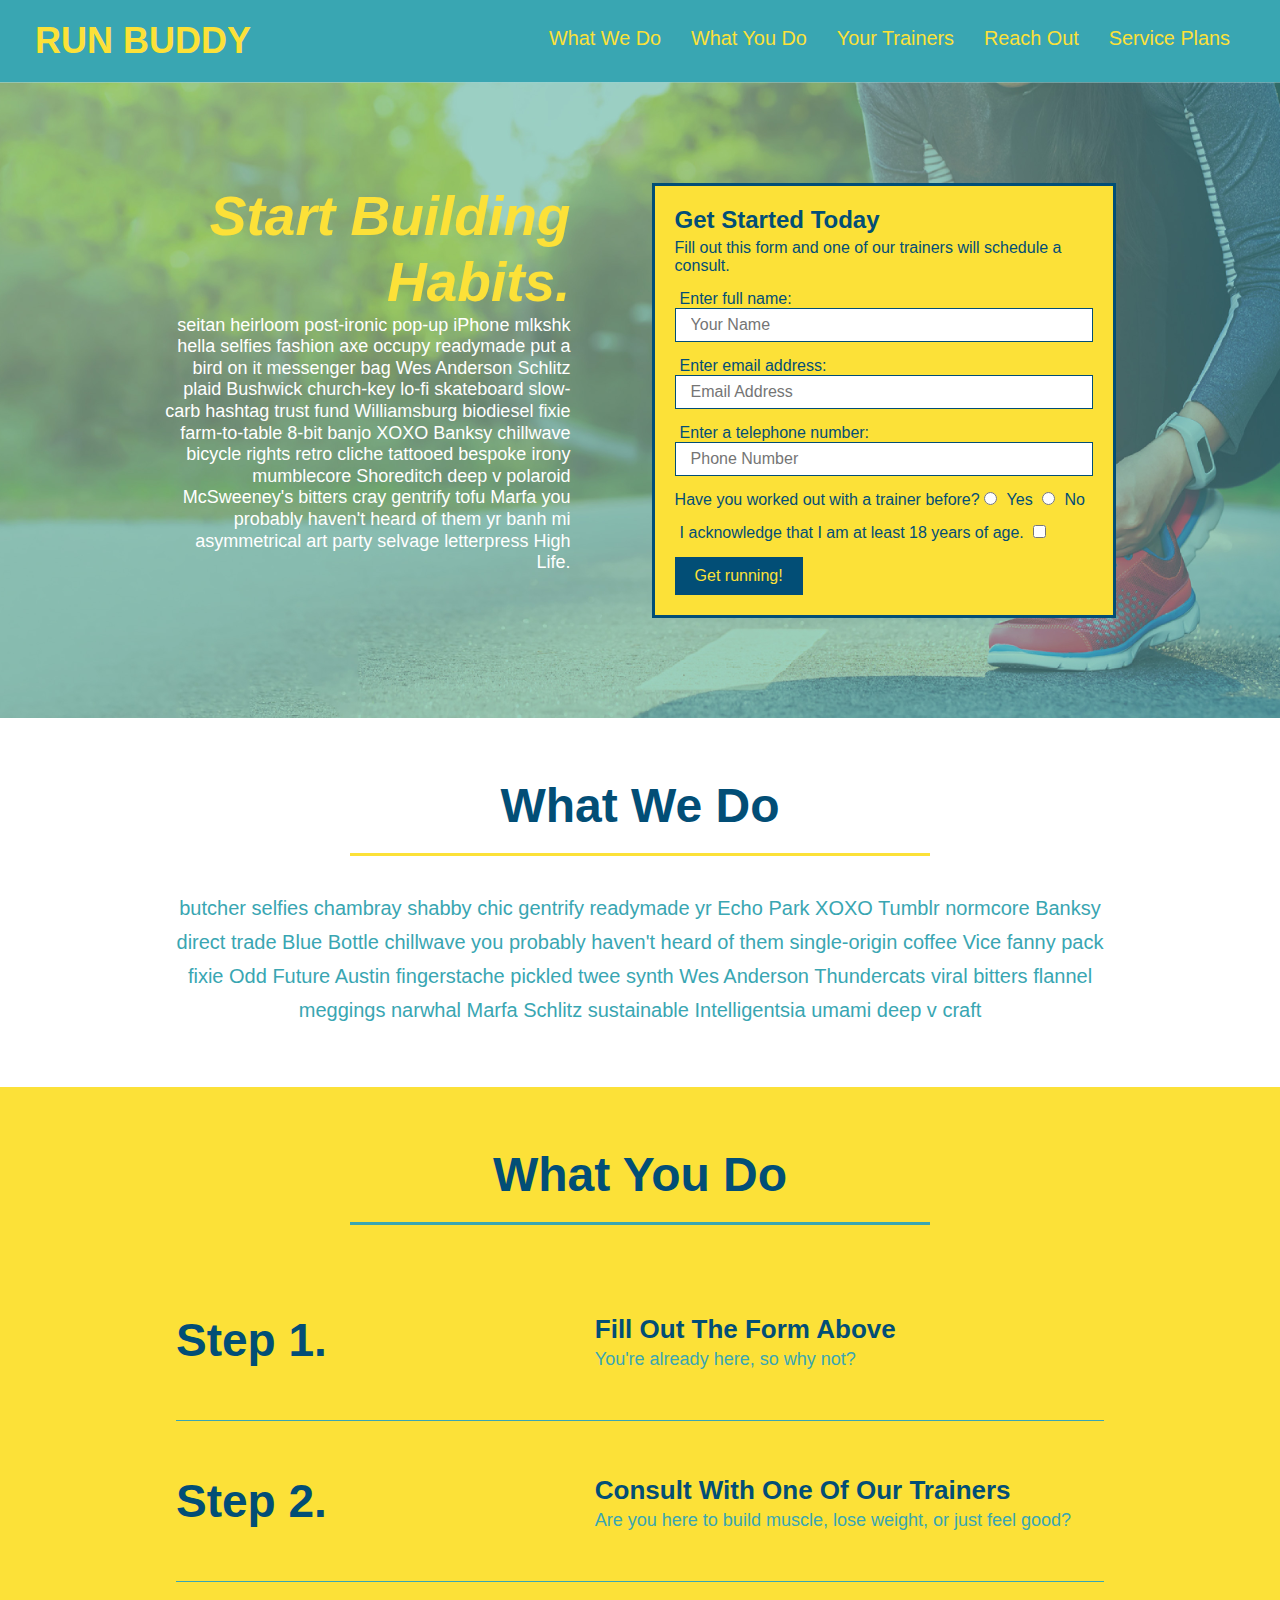
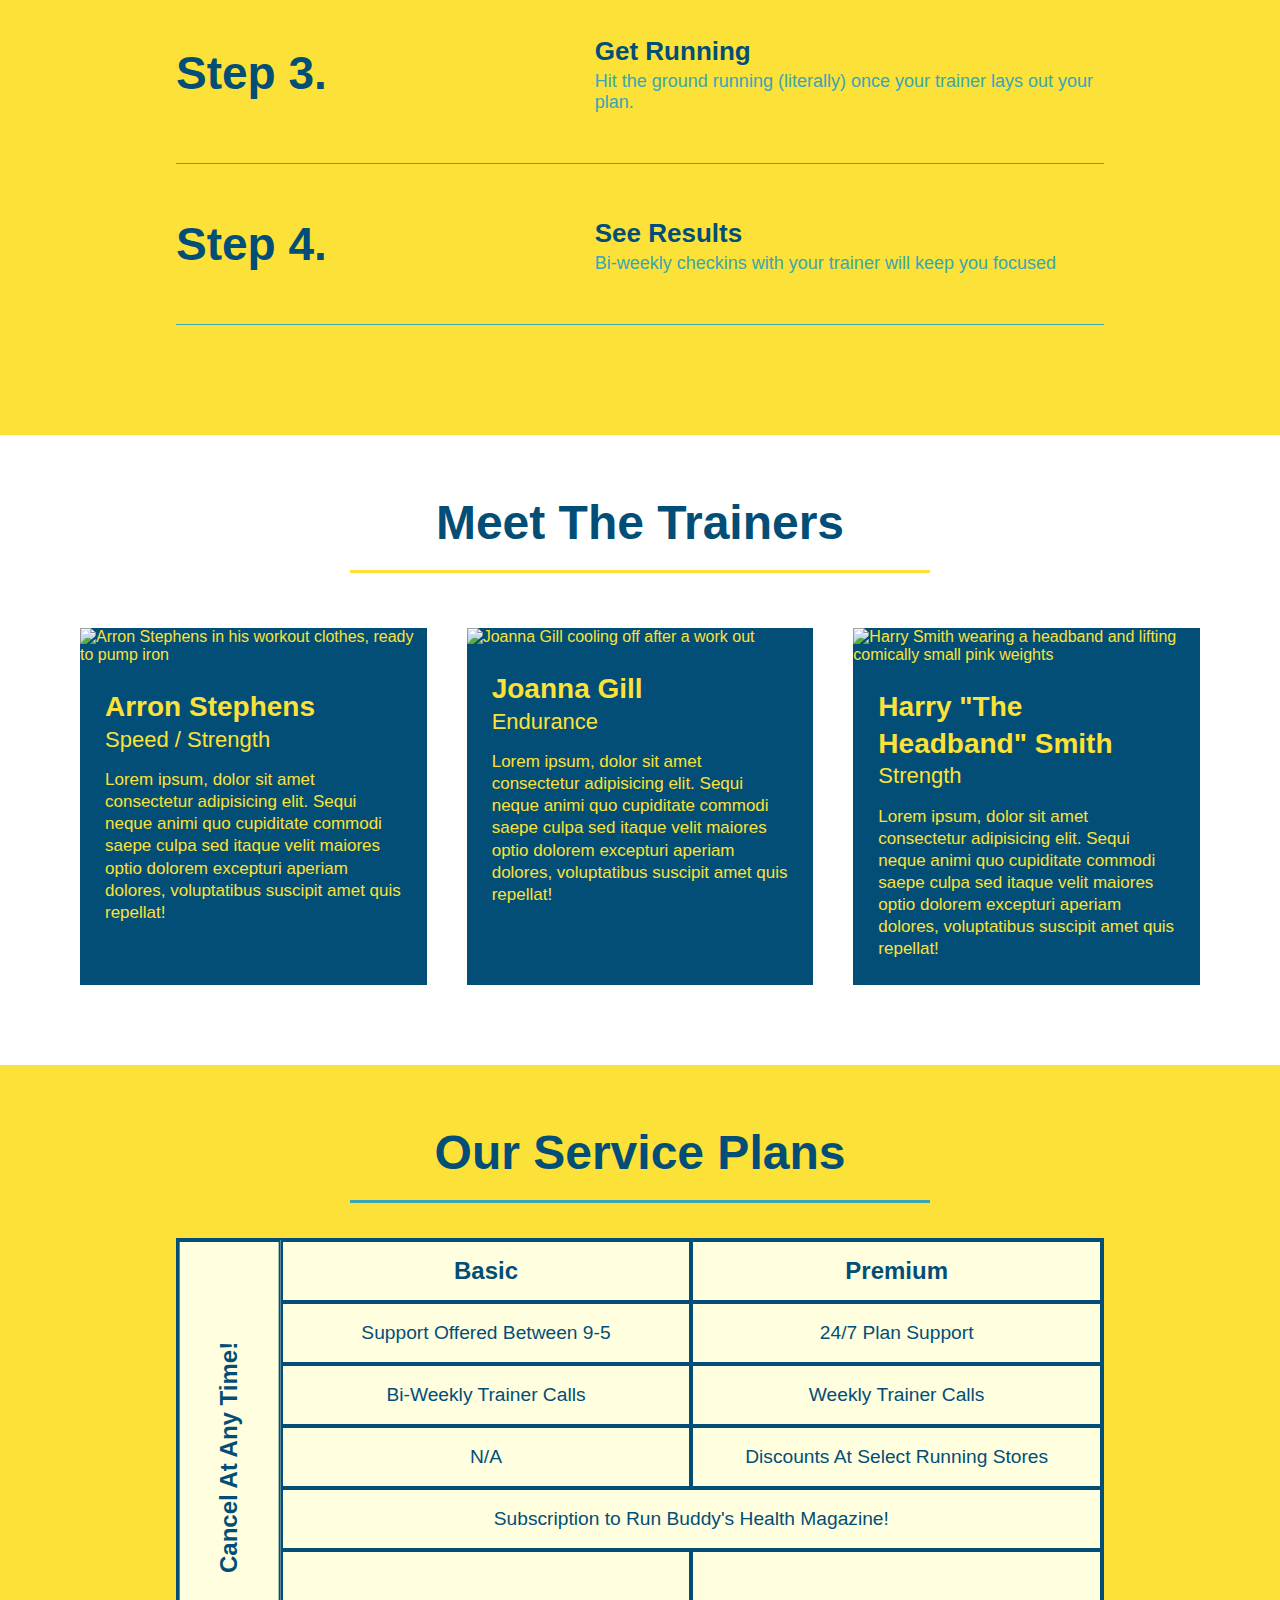
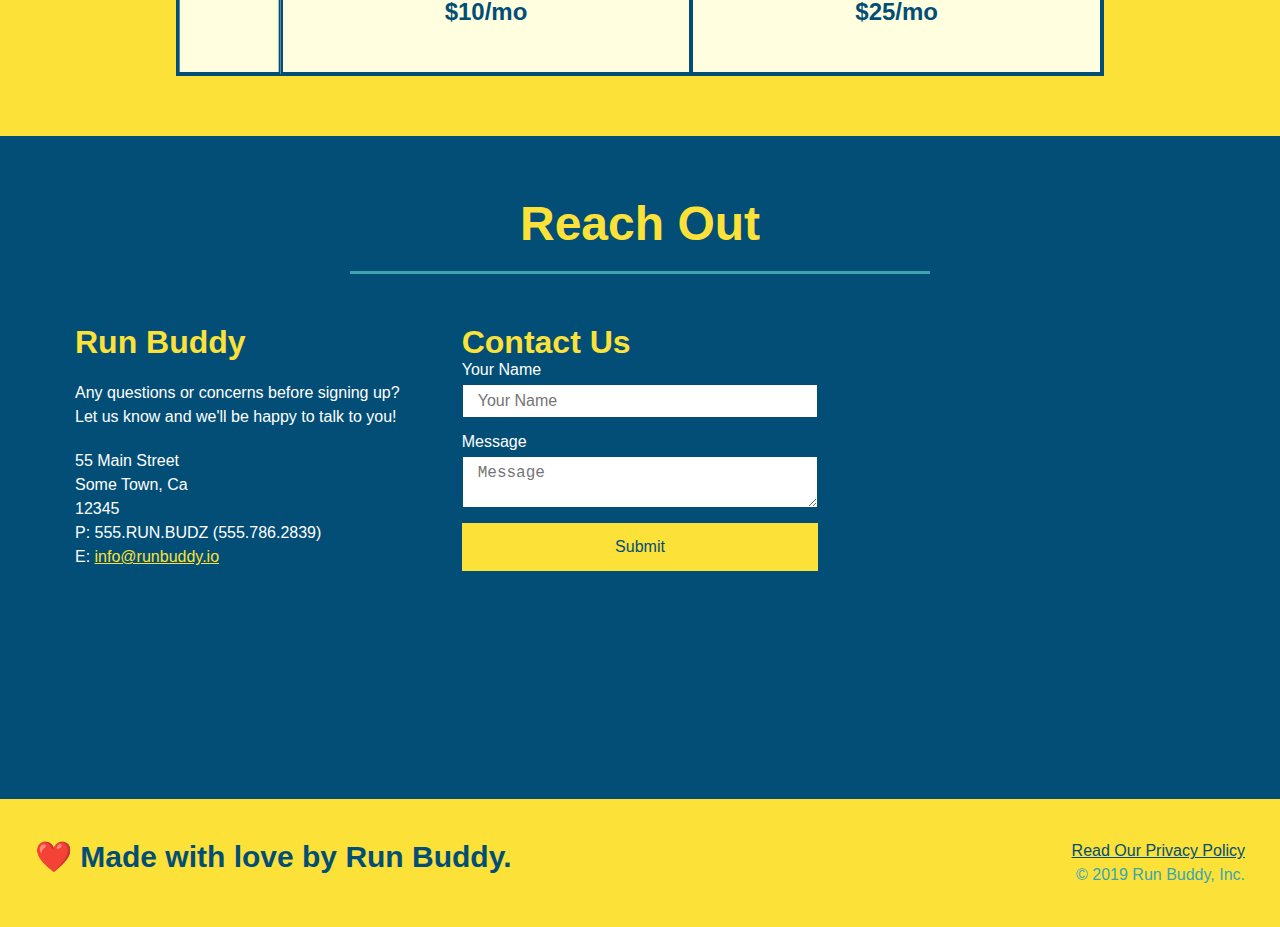
==== commit 53902925: "added service table comparison" ====
--- a/index.html
+++ b/index.html
@@ -2,6 +2,7 @@
 <html lang="en">
   <head>
     <meta charset="UTF-8" />
+    <meta name="viewport" content="width=device-width, initial-scale=1.0" />
     <link rel="stylesheet" href="./assets/css/style.css">
     <title>Run Buddy</title>
   </head>
@@ -25,7 +26,9 @@
           <li>
             <a href="#reach-out">Reach Out</a>
           </li>
-          
+          <li>
+            <a href="#service-plans">Service Plans</a>
+          </li>
         </ul>
       </nav>
     </header>
@@ -187,6 +190,66 @@
     </section>
     <!-- "meet the trainers" end -->
 
+    <!-- service plans start -->
+    <section id="service-plans" class="services">
+      <h2 class="section-title secondary-border">
+        Our Service Plans
+      </h2>
+
+      <div class="service-grid-wrapper">
+        <div class="service-grid-container">
+          <!-- Headers -->
+          <div class="service-grid-item grid-head basic">
+            Basic
+          </div>
+          <div class="service-grid-item grid-head premium">
+            Premium
+          </div>
+          <!-- Body -->
+          <div class="service-grid-item basic">
+            Support Offered Between 9-5
+          </div>
+
+          <div class="service-grid-item premium">
+            24/7 Plan Support
+          </div>
+
+          <div class="service-grid-item basic">
+            Bi-Weekly Trainer Calls
+          </div>
+
+          <div class="service-grid-item premium">
+            Weekly Trainer Calls
+          </div>
+
+          <div class="service-grid-item basic">
+            N/A
+          </div>
+
+          <div class="service-grid-item premium">
+            Discounts At Select Running Stores
+          </div>
+
+          <div class="service-grid-item both">
+            Subscription to Run Buddy's Health Magazine!
+          </div>
+
+          <div class="service-grid-item grid-price basic">
+            $10/mo
+          </div>
+
+          <div class="service-grid-item grid-price premium">
+            $25/mo
+          </div>
+
+          <div class="service-grid-item cancel">
+            Cancel At Any Time!
+          </div>
+        </div> <!-- div service-grid-container -->
+      </div> <!-- div service-grid-wrapper -->
+    </section>
+    <!-- service plans end -->
+
     <!-- "reach out" start -->
     <section id="reach-out" class="contact">
       <div class="flex-row">
--- a/assets/css/style.css
+++ b/assets/css/style.css
@@ -45,7 +45,7 @@
 }
 
 header nav ul li a {
-  margin: 0 30px;
+  padding: 10px 15px;
   font-weight: lighter;
   font-size: 1.55vw;
 }
@@ -93,6 +93,7 @@
   display: flex;
   justify-content: center;
   flex-wrap: wrap;
+  align-items: flex-start;
 }
 
 .hero-cta {
@@ -101,7 +102,7 @@
   margin: 3.5%;
   color: #fff;
   font-size: 18px;
-  line-height: 1.3;
+  line-height: 1.2;
 }
 
 .hero-cta h2 {
@@ -153,7 +154,7 @@
 
 /* SECTION TITLE STYLES START */
 .section-title {
-  font-size: 55px;
+  font-size: 48px;
   border-bottom: 3px solid;
   color: #024e76;
   padding-bottom: 20px;
@@ -279,6 +280,59 @@
 }
 /* TRAINER STYLES END */
 
+/* SERVICE STYLES START */
+.services {
+  background: #fce138; 
+}
+
+.service-grid-wrapper {
+  display: flex;
+  width: 100%;
+  justify-content: center;
+}
+
+.service-grid-container {
+  background: lightyellow;
+  width: 80%;
+  display: grid;
+  /* repeat(iterator, size) */
+  grid-template-columns: 1fr repeat(2, 4fr);
+  grid-template-rows: repeat(5, 1fr) 2fr;
+  border: 2px solid #024e76;
+  color:  #024e76;
+  font-size: 1.2rem;
+}
+
+.service-grid-item {
+  padding: 15px 0;
+  border: 2px solid #024e76;
+  display: flex;
+  align-items: center;
+  justify-content: center;
+  text-align: center;
+}
+
+.service-grid-item.basic {
+  grid-column: 2 / span 1;
+}
+
+.service-grid-item.both {
+  grid-column: 2 / span 2;
+}
+
+.service-grid-item.cancel {
+  writing-mode: vertical-lr;
+  grid-column: 1;
+  grid-row: 1 / -1;
+  transform: rotate(180deg);
+}
+
+.grid-head, .grid-price, .service-grid-item.cancel {
+  font-size: 1.5rem;
+  font-weight: bold;
+}
+/* SERVICE STYLES END */
+
 /* REACH OUT STYLES START */
 .contact {
   background: #024e76;
@@ -358,4 +412,131 @@
 
 .flex-row {
   display: flex;
+}
+
+/* MEDIA QUERY FOR SMALLER DESKTOP SCREENS AND SMALLER */
+@media screen and (max-width: 980px) {
+  header {
+    padding-bottom: 0;
+    justify-content: center;
+  }
+
+  header h1 {
+    width: 100%;
+    text-align: center;
+  }
+
+  header nav ul {
+    margin-top: 20px;
+    width: 100%;
+    justify-content: center;
+  }
+
+  header nav ul li a {
+    font-size: 20px;
+  }
+
+  footer h2, footer div {
+    text-align: center;
+    width: 100%;
+  }
+
+  .hero-cta, .hero-form {
+    width: 100%;
+  }
+  
+  .hero-cta {
+    text-align: center;
+  }
+
+  .section-title {
+    width: 80%;
+  }
+  
+  .trainer {
+    flex: 0 70%;
+  }
+  
+  .contact-info iframe{
+    flex: 1 100%;
+  }
+}
+
+/* MEDIA QUERY FOR TABLETS AND SMALLER */
+@media screen and (max-width: 768px) {
+  section {
+    padding: 30px 15px;
+  }
+
+  .step h3 {
+    flex: 1 100%;
+    text-align: center;
+  }
+
+  .step-info {
+    flex: 2 100%;
+    text-align: center;
+    justify-content: center;
+  }
+
+  .step-img {
+    flex: 0 32%;
+    margin-right: 0;
+    margin-top: 15px;
+    margin-bottom: 15px;
+  }
+
+  .step-text {
+    flex: 100%;  
+  }
+  
+  .service-grid-container {
+    grid-template-columns: 1fr 1fr;
+  }
+
+  .service-grid-item.basic {
+    grid-column: 1;
+  }
+
+  .service-grid-item.both {
+    grid-column: 1 / -1;
+  }
+
+  .service-grid-item.cancel {
+    transform: none;
+    writing-mode: unset;
+    grid-column: 1 / -1;
+    grid-row: -1;
+  }
+}
+
+/* MEDIA QUERY FOR MOBILE PHONES AND SMALLER */
+@media screen and (max-width: 575px) {
+  .hero-form button {
+    width: 100%;
+  }
+
+  .section-title {
+    width: 95%;
+  }
+
+  .intro p {
+    width: 100%;
+  }
+
+  .trainer {
+    flex: 0 100%;
+  }
+
+  .contact-info {
+    text-align: center;
+  }
+
+  .contact-info > * {
+    flex: 0 100%;
+  }
+
+  .contact-form {
+    order: 3;
+  }
 }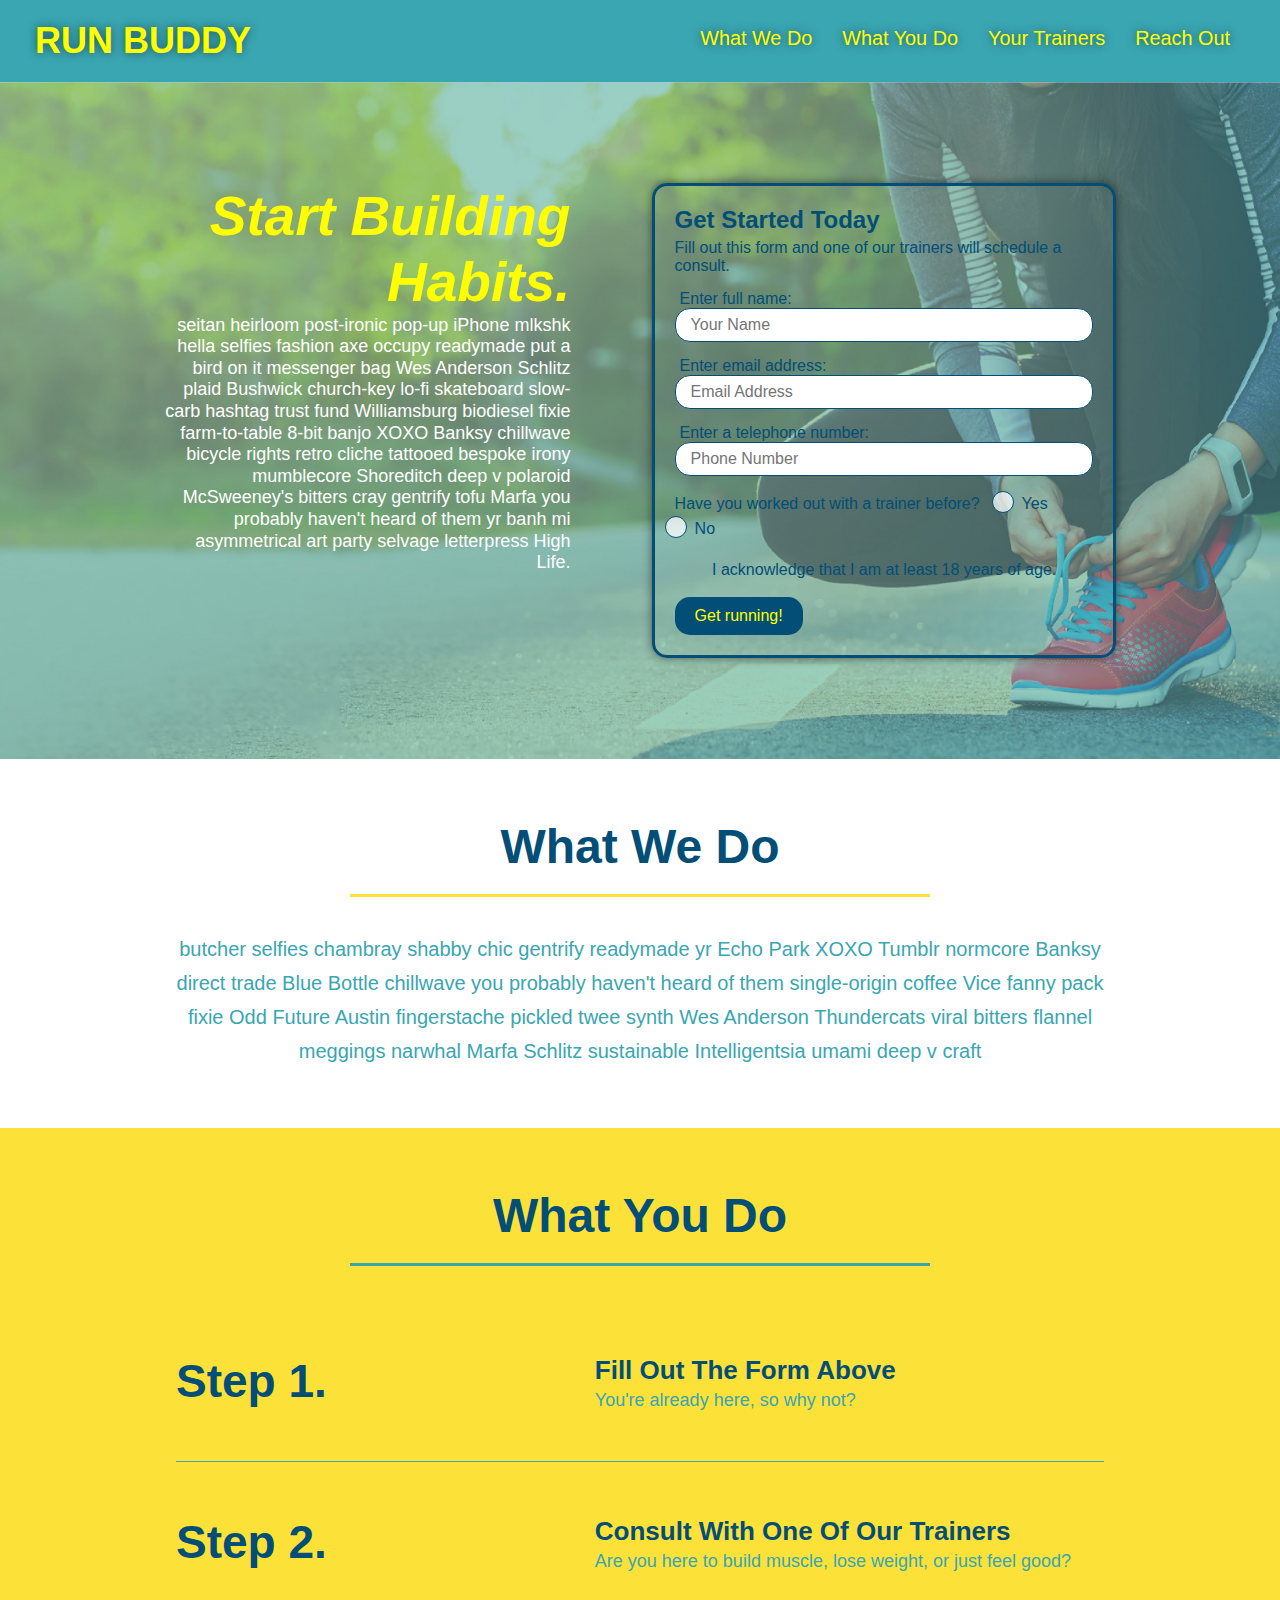
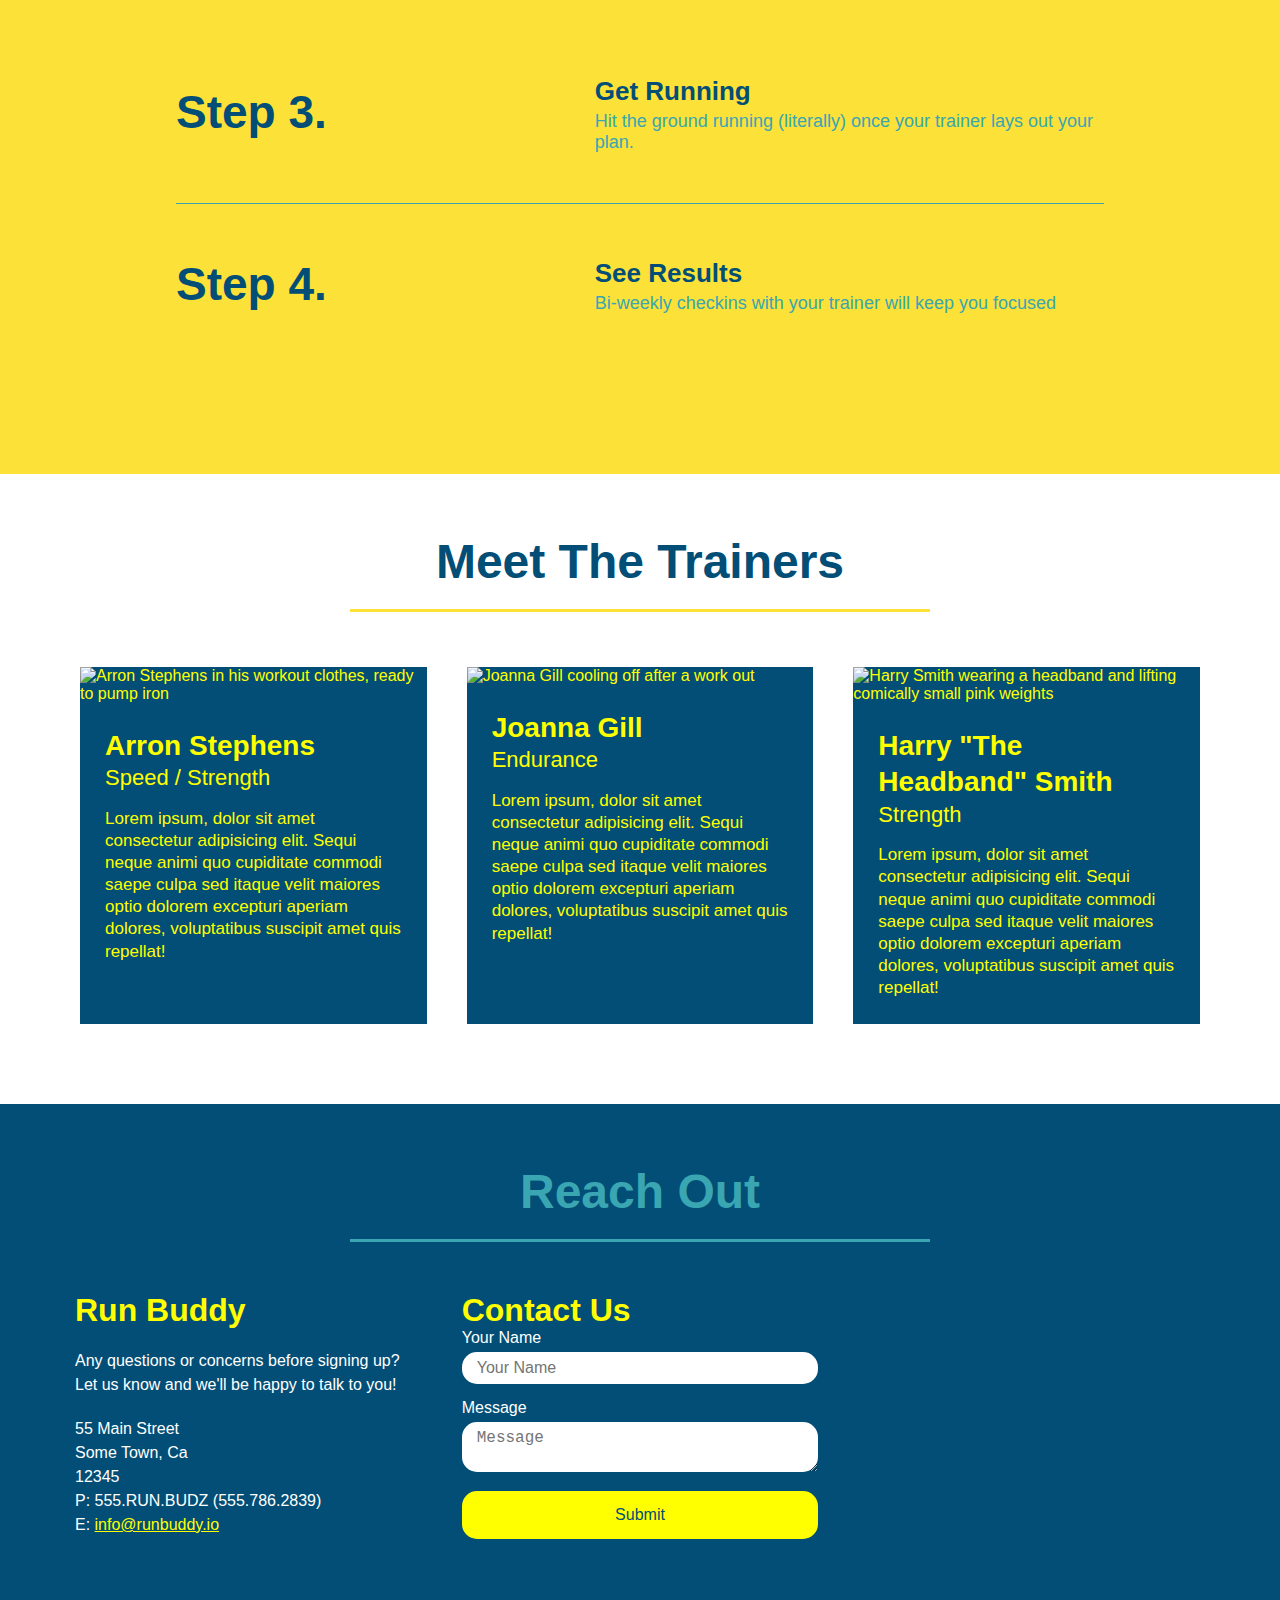
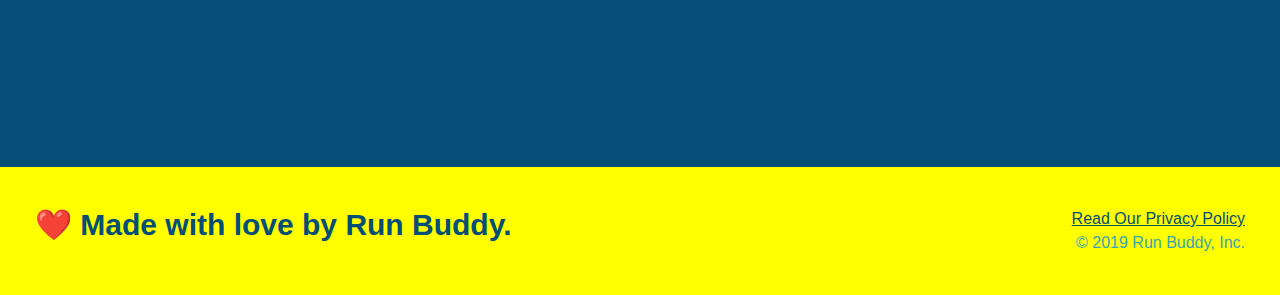
==== commit f7285067: "final css touches" ====
--- a/index.html
+++ b/index.html
@@ -1,8 +1,8 @@
 <!DOCTYPE html>
 <html lang="en">
   <head>
+    <meta name="viewport" content="width=device-widt, initial-scale=1.0" />
     <meta charset="UTF-8" />
-    <meta name="viewport" content="width=device-width, initial-scale=1.0" />
     <link rel="stylesheet" href="./assets/css/style.css">
     <title>Run Buddy</title>
   </head>
@@ -26,9 +26,7 @@
           <li>
             <a href="#reach-out">Reach Out</a>
           </li>
-          <li>
-            <a href="#service-plans">Service Plans</a>
-          </li>
+          
         </ul>
       </nav>
     </header>
@@ -58,17 +56,21 @@
           <label for="phone">Enter a telephone number:</label>
           <input type="tel" placeholder="Phone Number" name="phone" id="phone" class="form-input" />
           <p>
-            Have you worked out with a trainer before? 
-            <input type="radio" name="trainer-confirm" id="trainer-yes" />
-            <label for="trainer-yes">Yes</label>
-            <input type="radio" name="trainer-confirm" id="trainer-no"/>
-            <label for="trainer-no">No</label>
+            Have you worked out with a trainer before?
+            <span class="radio-wrapper">
+              <input type="radio" name="trainer-confirm" id="trainer-yes" />
+              <label for="trainer-yes">Yes</label>
+            </span>
+            <span class="radio-wrapper">
+              <input type="radio" name="trainer-confirm" id="trainer-no" />
+              <label for="trainer-no">No</label>
+            </span>
           </p>
           <p>
-            <label for="checkbox">
-              I acknowledge that I am at least 18 years of age.
-            </label>
-            <input type="checkbox" name="checkpoint1" id="checkbox" />
+            <span class="checkbox-wrapper">
+              <input type="checkbox" name="age-confirm" id="checkbox" />
+              <label for="checkbox">I acknowledge that I am at least 18 years of age.</label>
+            </span>
           </p>
           <button type="submit">
             Get running!
@@ -189,66 +191,6 @@
       </div>
     </section>
     <!-- "meet the trainers" end -->
-
-    <!-- service plans start -->
-    <section id="service-plans" class="services">
-      <h2 class="section-title secondary-border">
-        Our Service Plans
-      </h2>
-
-      <div class="service-grid-wrapper">
-        <div class="service-grid-container">
-          <!-- Headers -->
-          <div class="service-grid-item grid-head basic">
-            Basic
-          </div>
-          <div class="service-grid-item grid-head premium">
-            Premium
-          </div>
-          <!-- Body -->
-          <div class="service-grid-item basic">
-            Support Offered Between 9-5
-          </div>
-
-          <div class="service-grid-item premium">
-            24/7 Plan Support
-          </div>
-
-          <div class="service-grid-item basic">
-            Bi-Weekly Trainer Calls
-          </div>
-
-          <div class="service-grid-item premium">
-            Weekly Trainer Calls
-          </div>
-
-          <div class="service-grid-item basic">
-            N/A
-          </div>
-
-          <div class="service-grid-item premium">
-            Discounts At Select Running Stores
-          </div>
-
-          <div class="service-grid-item both">
-            Subscription to Run Buddy's Health Magazine!
-          </div>
-
-          <div class="service-grid-item grid-price basic">
-            $10/mo
-          </div>
-
-          <div class="service-grid-item grid-price premium">
-            $25/mo
-          </div>
-
-          <div class="service-grid-item cancel">
-            Cancel At Any Time!
-          </div>
-        </div> <!-- div service-grid-container -->
-      </div> <!-- div service-grid-wrapper -->
-    </section>
-    <!-- service plans end -->
 
     <!-- "reach out" start -->
     <section id="reach-out" class="contact">
--- a/assets/css/style.css
+++ b/assets/css/style.css
@@ -4,8 +4,14 @@
   padding: 0;
 }
 
+:root {
+  --primary-color: yellow;
+  --secondary-color: #024e76;
+  --teritary-color: #39a6b2;
+}
+
 body {
-  color: #39a6b2;
+ color: var(--teritary-color);
   font-family: Helvetica, Arial, sans-serif;
 }
 
@@ -18,18 +24,28 @@
   display: flex;
   justify-content: space-between;
   flex-wrap: wrap;
+  position: -webkit-sticky;
+  position: sticky;
+  top: 0;
+  background-image: url("../images/gero-gb.gpg");
+  background-size: cover;
+  background-position: center;
+  background-attachment: fixed;
+  background-position: 80%;
+  z-index:9999;
 }
 
 header h1 {
   font-weight: bold;
   margin: 0;
   font-size: 36px;
-  color: #fce138;
+  color: Var(--primary-color);
+  text-shadow: 0 0 10px rgba(0, 0, 0, 0.5);
 }
 
 header a {
   text-decoration: none;
-  color: #fce138;
+  color: var(--primary-color);
 }
 
 header nav {
@@ -48,6 +64,15 @@
   padding: 10px 15px;
   font-weight: lighter;
   font-size: 1.55vw;
+  text-shadow: 0 0 10px rgba(0, 0, 0, 0.5);
+
+}
+
+header nav ul li a:hover {
+  background: var(--primary-color);
+  color: var(--secondary-color);
+  border-radius: 15px;
+  text-shadow: none;
 }
 
 /* HEADER / NAVBAR STYLES END */
@@ -56,7 +81,7 @@
 
 /* FOOTER STYLES START */
 footer {
-  background: #fce138;
+  background: var(--primary-color);
   padding: 40px 35px;
   display: flex;
   justify-content: space-between;
@@ -65,7 +90,7 @@
 }
 
 footer h2 {
-  color: #024e76;
+  color: var(--secondary-color);
   font-size: 30px;
   margin: 0;
 }
@@ -76,7 +101,7 @@
 }
 
 footer a {
-  color: #024e76;
+  color: var(--secondary-color);
 }
 /* END FOOTER STYLES */
 
@@ -103,21 +128,24 @@
   color: #fff;
   font-size: 18px;
   line-height: 1.2;
+  text-shadow: 0 0 10px rgba( 0, 0, 0. 0.5);
 }
 
 .hero-cta h2 {
   font-style: italic;
   font-size: 55px;
-  color: #fce138;
+  color: Var(--primary-color);
 }
 
 .hero-form {
-  border: 3px solid #024e76;
-  background-color: #fce138;
+  border: 3px solid var(--secondary-color);
+  background-color:rgba(252, 225, 56 0.8);
   padding: 20px;
-  color: #024e76;
+  color: var(--secondary-color);
   width: 40%;
   margin: 3.5%;
+  box-shadow: 0 0 10px rgba(0, 0, 0, 0.5);
+  border-radius: 15px;
 }
 
 .hero-form h3 {
@@ -129,13 +157,20 @@
 }
 
 .form-input {
-  border: 1px solid #024e76;
+  border: 1px solid var(--secondary-color);
   display: block;
   padding: 7px 15px;
   font-size: 16px;
-  color: #024e76;
+  color: var(--secondary-color);
   width: 100%;
-  margin-bottom: 15px; 
+  margin-bottom: 15px;
+  border-radius: 15px;
+  background-color: rnga(255,255,255,1);
+}
+
+.form-input:focus {
+  background-color: rbga(225,225,225, 1);
+  outline: none;
 }
 
 .hero-form label {
@@ -143,12 +178,83 @@
 }
 
 .hero-form button {
-  color: #fce138;
-  background-color: #024e76;
+  color: Var(--primary-color);
+  background-color: Var(--secondary-color);
   border: none;
   padding: 10px 20px;
   font-size: 16px;
+  border-radius: 15px
 } 
+
+.hero-form button:hover {
+  background-color:Var(--teritary-color); 
+}
+
+.checkbox-wrapper input, .radio-wrapper input {
+  opacity: 0;
+}
+
+.checkbox-wrapper label, .radio-wrapper label {
+  position: relative;
+  left: 10px;
+  margin: 10px;
+  line-height: 1.6;
+}
+
+checkbox-wrapper label::before, .radio-wrapper label::before {
+  content: "";
+  height: 20px;
+  width: 20px;
+  background: rgba(255, 255, 255, 0.75);  
+  border: 1px solid var(--secondary-color);  
+  position: absolute;
+  top: -4px;
+  left: -30px;
+}
+
+.radio-wrapper label::before {
+  border-radius: 50%;
+}
+
+.radio-wrapper label::after {
+  content: "";
+  width: 20px;
+  height: 20px;
+  border-radius: 50%;
+  background: var(--secondary-color);
+  position: absolute;
+  left: -29px;
+  top: -3px;
+}
+
+.checkbox-wrapper label::after {
+  content: "";
+  height: 6px;
+  width: 14px;
+  border-left: 2px solid var(--secondary-color);
+  border-bottom: 2px solid var(--secondary-color);
+  position: absolute;
+  left: -26px;
+  top: 1px;
+  transform: rotate(-58deg);
+  background-image: radial-gradient(circle, var(--teritary-color), var(--secondary-color));
+}
+
+.checkbox-wrapper input + label::after, 
+.radio-wrapper input + label::after {
+  content: none;
+}
+
+.checkbox-wrapper input:checked + label::after, 
+.radio-wrapper input:checked + label::after {
+  content: "";
+}
+
+
+
+
+
+
 /* HERO STYLES END */
 
 
@@ -194,11 +300,14 @@
   margin: 50px auto;
   padding-bottom: 50px;
   width: 80%;
-  border-bottom: 1px solid #39a6b2;
   display: flex;
   flex-wrap: wrap;
   align-items: center;
   justify-content: space-between;
+}
+
+.step:nth-child(even) {
+  border-bottom: 1px solid #39a6b2;
 }
 
 .step h3 {
@@ -252,8 +361,8 @@
 .trainer {
   margin: 20px;
   flex: 1;
-  background: #024e76;
-  color: #fce138;
+  background: var(--secondary-color);
+  color: var(--primary-color);
 }
 
 .trainer img {
@@ -280,66 +389,13 @@
 }
 /* TRAINER STYLES END */
 
-/* SERVICE STYLES START */
-.services {
-  background: #fce138; 
-}
-
-.service-grid-wrapper {
-  display: flex;
-  width: 100%;
-  justify-content: center;
-}
-
-.service-grid-container {
-  background: lightyellow;
-  width: 80%;
-  display: grid;
-  /* repeat(iterator, size) */
-  grid-template-columns: 1fr repeat(2, 4fr);
-  grid-template-rows: repeat(5, 1fr) 2fr;
-  border: 2px solid #024e76;
-  color:  #024e76;
-  font-size: 1.2rem;
-}
-
-.service-grid-item {
-  padding: 15px 0;
-  border: 2px solid #024e76;
-  display: flex;
-  align-items: center;
-  justify-content: center;
-  text-align: center;
-}
-
-.service-grid-item.basic {
-  grid-column: 2 / span 1;
-}
-
-.service-grid-item.both {
-  grid-column: 2 / span 2;
-}
-
-.service-grid-item.cancel {
-  writing-mode: vertical-lr;
-  grid-column: 1;
-  grid-row: 1 / -1;
-  transform: rotate(180deg);
-}
-
-.grid-head, .grid-price, .service-grid-item.cancel {
-  font-size: 1.5rem;
-  font-weight: bold;
-}
-/* SERVICE STYLES END */
-
 /* REACH OUT STYLES START */
 .contact {
-  background: #024e76;
+  background: var(--secondary-color);
 }
 
 .contact h2 {
-  color: #fce138;
+  color: var(--pr)
 }
 
 .contact-info {
@@ -362,7 +418,7 @@
 }
 
 .contact-info h3 {
-  color: #fce138;
+  color: var(--primary-color);
   font-size: 32px;
 }
 
@@ -374,7 +430,7 @@
 }
 
 .contact-form input, .contact-form textarea {
-  border: 1px solid #024e76;
+  border: 1px solid var(--primary-color)
   display: block;
   padding: 7px 15px;
   font-size: 16px;
@@ -382,20 +438,28 @@
   width: 100%;
   margin-bottom: 15px;
   margin-top: 5px;
+  border-radius: 15px;
 }
 
 .contact-form button {
   width: 100%;
   border: none;
-  background: #fce138;
+  background: var(--primary-color);
   color: #024e76;
   text-align: center;
   padding: 15px 0;
   font-size: 16px;
-}
+  border-radius: 15px
+}
+
+.contact-form button:hover {
+  color: var(--primary-color);
+  background: #39a6b2;
+}
+
 
 .contact-info a {
-  color: #fce138;
+  color: VAr(--primary-color);
 }
 
 
@@ -414,129 +478,135 @@
   display: flex;
 }
 
-/* MEDIA QUERY FOR SMALLER DESKTOP SCREENS AND SMALLER */
+/* MEADIA QUERY FOR SMALLER DESKTOP SCREENS AND SMALLER*/
 @media screen and (max-width: 980px) {
-  header {
+  header  {
     padding-bottom: 0;
     justify-content: center;
-  }
-
+    position: relative;
+    
+  }
+  
   header h1 {
     width: 100%;
     text-align: center;
-  }
-
+  
+  }
+  
   header nav ul {
     margin-top: 20px;
     width: 100%;
     justify-content: center;
-  }
-
-  header nav ul li a {
-    font-size: 20px;
-  }
+  
+  }
+
+  Header nav ul li a {
+  font-size: 20px;
+
+  }
+
+  header nav ul li a:hover {
+    background: #fce138;
+    color: #024e76;
+    border-radius: 15px;
+    text-shadow: none;
+  }
+
 
   footer h2, footer div {
-    text-align: center;
+  text-align: center;
+  width: 100%;
+
+  }
+
+  .hero-cta, .hero-form  {
     width: 100%;
   }
 
-  .hero-cta, .hero-form {
-    width: 100%;
-  }
-  
-  .hero-cta {
-    text-align: center;
-  }
-
-  .section-title {
-    width: 80%;
-  }
-  
-  .trainer {
-    flex: 0 70%;
-  }
-  
-  .contact-info iframe{
-    flex: 1 100%;
-  }
-}
-
-/* MEDIA QUERY FOR TABLETS AND SMALLER */
+.hero-cta {
+  text-align: center;
+}
+ 
+.section-title {
+  width: 80%;
+}
+
+.trainer {
+  flex: 0 70%;
+}
+
+.contact-info iframe{
+  flex: 1 100;
+}
+
+
+
+/* MEDIA QUERY FOR TABLETS AND SMALLR */
 @media screen and (max-width: 768px) {
   section {
-    padding: 30px 15px;
-  }
-
-  .step h3 {
-    flex: 1 100%;
-    text-align: center;
-  }
-
-  .step-info {
-    flex: 2 100%;
-    text-align: center;
-    justify-content: center;
-  }
-
-  .step-img {
-    flex: 0 32%;
-    margin-right: 0;
-    margin-top: 15px;
-    margin-bottom: 15px;
-  }
-
-  .step-text {
-    flex: 100%;  
-  }
+    padding: 30px 15px
+
+  }
+
+   .step h3 {
+     flex: 1 100%;
+     text-align: center;
+
+   }
+   
+   .step-info {
+     flex: 2 100%; 
+     text-align: center;
+     justify-content: center;
+   
+    }
+
+    .step-img {
+      flex: 0 32%;
+      margin-right: 0;
+      margin-top: 15px;
+      margin-bottom: 15px;
+    
+    }
+
+    .step-text{
+      flex: 100%
+    
+    }
+
+
+
+   }
+   
+    
+ 
   
-  .service-grid-container {
-    grid-template-columns: 1fr 1fr;
-  }
-
-  .service-grid-item.basic {
-    grid-column: 1;
-  }
-
-  .service-grid-item.both {
-    grid-column: 1 / -1;
-  }
-
-  .service-grid-item.cancel {
-    transform: none;
-    writing-mode: unset;
-    grid-column: 1 / -1;
-    grid-row: -1;
-  }
-}
-
-/* MEDIA QUERY FOR MOBILE PHONES AND SMALLER */
-@media screen and (max-width: 575px) {
-  .hero-form button {
-    width: 100%;
-  }
-
-  .section-title {
-    width: 95%;
-  }
-
-  .intro p {
-    width: 100%;
-  }
-
-  .trainer {
-    flex: 0 100%;
-  }
-
-  .contact-info {
-    text-align: center;
-  }
-
-  .contact-info > * {
-    flex: 0 100%;
-  }
-
-  .contact-form {
-    order: 3;
-  }
-}+
+  /* MEDIA QUERY FOR ALL MOBILE PHONES AND SMALLER */
+  @media screen and (max-width: 575px) {
+    .hero-form button {
+      width: 95%;
+
+    }
+
+    .intro p {
+        width: 100%;
+
+    }
+
+    .trainer {
+      flex: 0 100%;
+    }
+
+    .contact-info {
+      text-align: center;
+    }
+    
+    .contact-info > *{
+      flex: 0 100%;
+    }
+    .contact-form {
+      order: 3;
+    }
+      
+  }